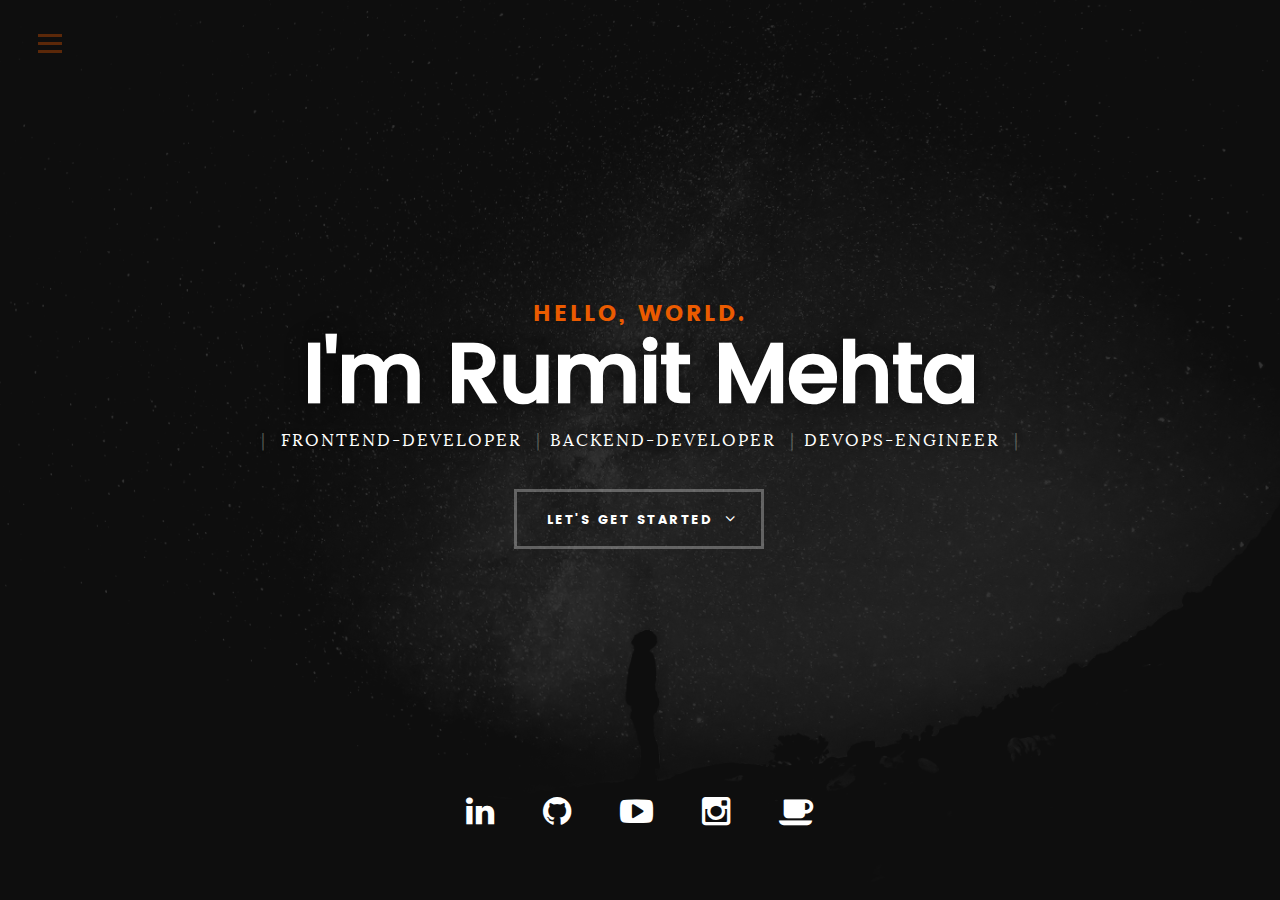
==== index.html @ 01daacdf "feat: added projects" ====
<!DOCTYPE html>
<!--[if IE 8 ]><html class="no-js oldie ie8" lang="en"> <![endif]-->
<!--[if IE 9 ]><html class="no-js oldie ie9" lang="en"> <![endif]-->
<!--[if (gte IE 9)|!(IE)]><!-->
<html class="no-js" lang="en"> <!--<![endif]-->
<head>

   <!--- basic page needs
   ================================================== -->
   <meta charset="utf-8">
	<title>Rumit Mehta</title>
	<!-- TODO: make the description better. More informative and natural language -->
	<meta name="description" content="Rumit Mehta's Portfolio | Devops | Frontend | Backend"> 
	<meta name="author" content="Rumit Mehta">

   <!-- mobile specific metas
   ================================================== -->
	<meta name="viewport" content="width=device-width, initial-scale=1, maximum-scale=1">

 	<!-- CSS
   ================================================== -->
   <link rel="stylesheet" href="css/base.css">
   <link rel="stylesheet" href="css/main.css">
   <link rel="stylesheet" href="css/vendor.css">

   <!-- script
   ================================================== -->
	<script src="js/modernizr.js"></script>
	<script src="js/pace.min.js"></script>

   <!-- favicons
	================================================== -->
	<link rel="icon" type="image/png" href="favicon.png">

</head>

<body id="top">

	<!-- header
   ================================================== -->
   <header>
   	<div class="row" id="header-row">

   		<div class="top-bar">
   			<a class="menu-toggle" href="#"><span>Menu</span></a>
			<!-- TODO: Clean up links for repos and contact -->
		   	<nav id="main-nav-wrap">
					<ul class="main-navigation">
						<li class="current"><a class="smoothscroll"  href="#intro" title="">Home</a></li>
						<li><a class="smoothscroll"  href="#about" title="">About</a></li>
						<li><a class="smoothscroll"  href="#resume" title="">Work History</a></li>
						<li><a class="smoothscroll"  href="#portfolio" title="">Projects</a></li>
						<li><a class="smoothscroll"  href="#Contact" title="">Contact Me</a></li>

					</ul>
				</nav>
   		</div> <!-- /top-bar -->

   	</div> <!-- /row -->
   </header> <!-- /header -->
	<div class = "scroll-wrapper">
		<!-- intro section
	================================================== -->
	<section id="intro">

		<div class="intro-overlay"></div>

		<div class="intro-content">
			<div class="row">

				<div class="col-twelve">

					<h5>Hello, World.</h5>
					<h1>I'm <span id="name">{name}</span></h1>

					<p class="intro-position">
						<span>Frontend-Developer</span><span>Backend-Developer</span><span>Devops-Engineer</span>
					</p>

					<a class="button stroke smoothscroll" href="#about" title="">Let's Get Started</a>

				</div>

			</div>
		</div> <!-- /intro-content -->

		<ul class="intro-social">        
			<li><a href="https://www.linkedin.com/in/mehta-rumit/"><i class="fa fa-linkedin"></i></a></li>
			<li><a href="https://github.com/Rumit-Mehta"><i class="fa fa-github"></i></a></li>
			<li><a href="https://www.youtube.com/@rumitmehta2097"><i class="fa fa-youtube-play"></i></a></li>
			<li><a href="https://www.instagram.com/rumit_mehta/"><i class="fa fa-instagram"></i></a></li>
			<li><a href="#"><i class="fa fa-coffee"></i></a></li>
		</ul> <!-- /intro-social -->    


	</section> <!-- /intro -->


	<!-- about section
	================================================== -->
	<section id="about">	
		<div id= "about-start" class="row section-intro">
			<div class="col-twelve">

				<h5>A quick introduction</h5>


				<div class="intro-info">

					<img src="config/images/profile.jpeg" alt="Profile Picture">

					<p class="lead" id="summary"></p>
				</div>

			</div>
		</div> <!-- /section-intro -->

		<div class="row about-content">

			<div class="col-six tab-full">

				<h3>Development</h3>

					<ul class="skill-bars">
					<li>
						<div class="progress percent90"><span>90%</span></div>
						<strong>Python</strong>
					</li>
					<li>
						<div class="progress percent85"><span>85%</span></div>
						<strong>Java</strong>
					</li>
					<li>
						<div class="progress percent75"><span>75%</span></div>
						<strong>JavaScript, HTML, CSS</strong>
					</li>
					<li>
						<div class="progress percent75"><span>75%</span></div>
						<strong>React</strong>
					</li>
					<li>
						<div class="progress percent85"><span>85%</span></div>
						<strong>Django</strong>
					</li>
					<li>
						<div class="progress percent70"><span>70%</span></div>
						<strong>Matlab</strong>
					</li>

					</ul> <!-- /skill-bars -->

			</div>

			<div class="col-six tab-full">

				<h3>DevOps</h3>

				<ul class="skill-bars">
					<li>
						<div class="progress percent80"><span>80%</span></div>
						<strong>Jenkins</strong>
					</li>
					<li>
						<div class="progress percent85"><span>85%</span></div>
						<strong>Docker</strong>
					</li>
					<li>
						<div class="progress percent70"><span>70%</span></div>
						<strong>Terraform</strong>
					</li>
					<li>
						<div class="progress percent75"><span>75%</span></div>
						<strong>ElasticSearch</strong>
					</li>
					<li>
						<div class="progress percent90"><span>90%</span></div>
						<strong>PostgreSQL, MySQL</strong>
					</li>
					<li>
					<div class="progress percent70"><span>70%</span></div>
						<strong>AWS</strong>
					</li>

				</ul> 

			</div>

		</div>

		<div class="row button-section">
			<div class="">
				<a href="#resume" title="continue" class="button stroke smoothscroll">Work History</a>
				<a href="https://raw.githubusercontent.com/Rumit-Mehta/Rumit-Mehta.github.io/main/config/files/rumit-cv.pdf" title="Download CV" class="button button-primary">Download CV</a>
			</div>
		</div>

	</section> <!-- /process-->


	<!-- resume Section
	================================================== -->
		<section id="resume">

		<div class="row section-intro">

			<div class="col-twelve resume-header">

				<h5>Work History</h5>

			</div> <!-- /resume-header -->

			<div class="col-twelve">

				<div class="timeline-wrap" id="resume-timline-wrap">

					<div class="timeline-centered" id ="work-dynamic">
						 
					</div>

				</div> <!-- /timeline-wrap -->

			</div> <!-- /col-twelve -->

		</div> <!-- /resume-timeline -->

		<div class="row button-section">
			<div class="">
				<a href="#resume" title="continue" class="button stroke smoothscroll">Projects</a>
			</div>
		</div>

		</section> <!-- /features -->


		<!-- Portfolio Section
	================================================== -->
		<section id="portfolio">
			<div id="portfolio-start" class="row section-intro">
				<div class="col-twelve">
					<h5>Projects</h5>
				</div>
			</div>
				<div class="row portfolio-content">
					<div class="portfolio-centered" id ="portfolio-dynamic"></div>
				</div>
		</section>


		<!-- services Section
	================================================== -->
		<section id="MORE">

			<div class="overlay"></div>

			<div class="row section-intro">
			<div class="col-twelve">

				<h5>MORE</h5>




			</div>
		</div> <!-- /section-intro -->

		<div class="row services-content">

			<div id="owl-slider" class="owl-carousel services-list">

				<div class="service">

					<span class="icon"><i class="icon-window"></i></span>

					<div class="service-content">

						<h3>SYSTEMES ET BASE DE DONNEES</h3>

						<p class="desc"># Windows # Ubuntu
	# MySQL </br># Firebase.
							</p>

					</div>

				</div> <!-- /service --><div class="service">

						<span class="icon"><i class="icon-earth"></i></span>

					<div class="service-content">

						<h3>LANGUES</h3>

						<ul class="skill-bars">
					<li>
						<div class="progress percent100"><span>100%</span></div>
						<strong>ARABE</strong>
					</li>
					<li>
						<div class="progress percent85"><span>85%</span></div>
						<strong>ANGLAIS</strong>
					</li>
					<li>
						<div class="progress percent70"><span>70%</span></div>
						<strong>FRANcAIS</strong>
					</li>
					</ul>

					</div>
					</div> <!-- /services-list -->

				<div class="service">

					<span class="icon"><i class="icon-chat"></i></span>

					<div class="service-content">

						<h3>Personnalité</h3>

						<p class="desc"> Personnalité : # sérieux # dynamique # organisé
	# travail en équipe .
						</p>

					</div>

					</div> <!-- /service -->

					<div class="service">

						<span class="icon"><i class="icon-window"></i></span>

					<div class="service-content">

						<h3>Centres d’intérêts</h3>

						<p class="desc">Centres d’intérêts : # cinéma d’action # poésie classique #
	randonnée.
						</p>

					</div>

				</div> <!-- /service -->



		</div> <!-- /services-content -->

		</section> <!-- /services -->


		<!-- stats Section
	================================================== -->


	<!-- contact
	================================================== -->
		<section id="contact">

			<div class="row section-intro">
			<div class="col-twelve">

				<h5>Contact</h5>
				<h1>N'hésitez pas à me contacter.</h1>



			</div>
		</div> <!-- /section-intro -->

		<div class="row contact-form">

			<div class="col-twelve">

				<!-- form -->
				<form id="contactform" action="//formspree.io/m.aboualnasser@gmail.com" method="POST">

		<input type="text" name="name" placeholder="Votre Nome">
		<input type="email" name="_replyto" placeholder="Votre Mail">
		<textarea name="message" placeholder="Votre Message"></textarea>
		<input type="submit" value="Envoyez">
	</form>
								<!-- Form End -->

				<!-- contact-warning -->
				<div id="message-warning">
				</div>
				<!-- contact-success -->
				<div id="message-success">
				<i class="fa fa-check"></i>Your message was sent, thank you!<br>
				</div>

			</div> <!-- /col-twelve -->

		</div> <!-- /contact-form -->

		<div class="row contact-info">

			<div class="col-four tab-full">

				<div class="icon">
					<i class="icon-pin"></i>
				</div>

				<h5>Pour me contacter</h5>

				<p>
			2 rue barbes<br>
				92120<br>
				Montrouge
				</p>

			</div>

			<div class="col-four tab-full collapse">

				<div class="icon">
					<i class="icon-mail"></i>
				</div>

				<h5>Envoyez-moi un e-mail</h5>

				<p>m.aboualnasser@gmail.com


				</p>

			</div>

			<div class="col-four tab-full">

				<div class="icon">
					<i class="icon-phone"></i>
				</div>

				<h5>Call Me At</h5>

				<p>Phone:
					+ 33 6 27 76 01 44<br>

				</p>

			</div>

		</div> <!-- /contact-info -->

		</section> <!-- /contact -->

	</div>	
   <!-- footer
   ================================================== -->

   <!-- <footer>
     	<div class="row">
        <div class="col-six tab-full pull-right social">

	      	<div id="go-top">
		        <a class="smoothscroll" title="Back to Top" href="#top"><i class="fa fa-long-arrow-up"></i></a>
		    </div>

      	</div> 
   </footer>

   <div id="preloader">
    	<div id="loader"></div>
   </div> -->

   <!-- Java Script
   ================================================== -->
	<script src="js/jquery-2.1.3.min.js"></script>
	<script src="js/plugins.js"></script>
	<script src="js/main.js"></script>
	<script src="js/viewport-fix.js"></script>
	<script type="module" src="js/load-data.js"></script>
   <!-- Get the data from the json -->
	<!-- scroll js -->
	<script>
		document.querySelectorAll('a[href^="#"]').forEach(anchor => {
		  anchor.addEventListener('click', function (e) {
			const targetId = this.getAttribute('href').substring(1);
			const scrollTarget = document.getElementById(targetId);
	  
			if (scrollTarget) {
			  e.preventDefault();
			  const wrapper = document.querySelector('.scroll-wrapper');
			  wrapper.scrollTo({
				top: scrollTarget.offsetTop,
				behavior: 'smooth'
			  });
			}
		  });
		});
	</script>
	<!-- current menu item js  -->
	<script>
		const scrollWrapper = document.querySelector('.scroll-wrapper');
		const sections = document.querySelectorAll('section');
		const navItems = document.querySelectorAll('.main-navigation li');
	  
		scrollWrapper.addEventListener('scroll', () => {
		  let current = '';
	  
		  sections.forEach(section => {
			const sectionTop = section.offsetTop;
			const sectionHeight = section.offsetHeight;
			const scrollTop = scrollWrapper.scrollTop;
	  
			if (scrollTop >= sectionTop - 150 && scrollTop < sectionTop + sectionHeight - 150) {
			  current = section.getAttribute('id');
			}
		  });
	  
		  navItems.forEach(li => {
			li.classList.remove('current');
			const link = li.querySelector('a');
			if (link && link.getAttribute('href') === `#${current}`) {
			  li.classList.add('current');
			}
		  });
		});
	  </script>
</body>

</html>
---- css/base.css ----
/**
 * ===================================================================
 *
 *  Kards v1.0 Base Stylesheet
 *  url: styleshout.com
 *  03-01-2016
 *  ------------------------------------------------------------------
 *  TOC:
 *  01. reset
 *  02. basic/base setup styles
 *  03. grid
 *  04. MISC
 *
 * ===================================================================
 */

/**
 * ===================================================================
 * 01. reset - normalize.css v3.0.2 | MIT License | git.io/normalize
 *
 * -------------------------------------------------------------------
 */
html {
	font-family: sans-serif;
	-ms-text-size-adjust: 100%;
	-webkit-text-size-adjust: 100%;
}

body {
	margin: 0;
}

article,
aside,
details,
figcaption,
figure,
footer,
header,
hgroup,
main,
menu,
nav,
section,
summary {
	display: block;
}

audio,
canvas,
progress,
video {
	display: inline-block;
	vertical-align: baseline;
}

audio:not([controls]) {
	display: none;
	height: 0;
}

[hidden],
template {
	display: none;
}

a {
	background: transparent;
}

a:active,
a:hover {
	outline: 0;
}

abbr[title] {
	border-bottom: 1px dotted;
}

b,
strong {
	font-weight: bold;
}

dfn {
	font-style: italic;
}

h1 {
	font-size: 2em;
	margin: 0.67em 0;
}

mark {
	background: #ff0;
	color: #000;
}

small {
	font-size: 80%;
}

sub,
sup {
	font-size: 75%;
	line-height: 0;
	position: relative;
	vertical-align: baseline;
}

sup {
	top: -0.5em;
}

sub {
	bottom: -0.25em;
}

img {
	border: 0;
}

svg:not(:root) {
	overflow: hidden;
}

figure {
	margin: 1em 40px;
}

hr {
	-moz-box-sizing: content-box;
	box-sizing: content-box;
	height: 0;
}

pre {
	overflow: auto;
}

code,
kbd,
pre,
samp {
	font-family: monospace, monospace;
	font-size: 1em;
}

button,
input,
optgroup,
select,
textarea {
	color: inherit;
	font: inherit;
	margin: 0;
}

button {
	overflow: visible;
}

button,
select {
	text-transform: none;
}

button,
html input[type="button"],
input[type="reset"],
input[type="submit"] {
	-webkit-appearance: button;
	cursor: pointer;
}

button[disabled],
html input[disabled] {
	cursor: default;
}

button::-moz-focus-inner,
input::-moz-focus-inner {
	border: 0;
	padding: 0;
}

input {
	line-height: normal;
}

input[type="checkbox"],
input[type="radio"] {
	box-sizing: border-box;
	padding: 0;
}

input[type="number"]::-webkit-inner-spin-button,
input[type="number"]::-webkit-outer-spin-button {
	height: auto;
}

input[type="search"] {
	-webkit-appearance: textfield;
	-moz-box-sizing: content-box;
	-webkit-box-sizing: content-box;
	box-sizing: content-box;
}

input[type="search"]::-webkit-search-cancel-button,
input[type="search"]::-webkit-search-decoration {
	-webkit-appearance: none;
}

fieldset {
	border: 1px solid #c0c0c0;
	margin: 0 2px;
	padding: 0.35em 0.625em 0.75em;
}

legend {
	border: 0;
	padding: 0;
}

textarea {
	overflow: auto;
}

optgroup {
	font-weight: bold;
}

table {
	border-collapse: collapse;
	border-spacing: 0;
}

td,
th {
	padding: 0;
}

/**
 * ===================================================================
 * 02. basic/base setup styles - (_basic.scss)
 *
 * -------------------------------------------------------------------
 */
html {
	font-size: 62.5%;
	box-sizing: border-box;
}

*,
*::before,
*::after {
	box-sizing: inherit;
}

body {
	font-weight: normal;
	line-height: 1;
	text-rendering: optimizeLegibility;
	word-wrap: break-word;
	-webkit-overflow-scrolling: touch;
	-webkit-text-size-adjust: none;
}

body,
input,
button {
	-moz-osx-font-smoothing: grayscale;
	-webkit-font-smoothing: antialiased;
}

/**
 * Media - (_basic.scss)
 * -------------------------------------------------------------------
 */
img,
video {
	max-width: 100%;
	height: auto;
}

/**
 * Typography resets - (_basic.scss)
 * -------------------------------------------------------------------
 */
div,
dl,
dt,
dd,
ul,
ol,
li,
h1,
h2,
h3,
h4,
h5,
h6,
pre,
form,
p,
blockquote,
th,
td {
	margin: 0;
	padding: 0;
}

h1,
h2,
h3,
h4,
h5,
h6 {
	-webkit-font-variant-ligatures: common-ligatures;
	-moz-font-variant-ligatures: common-ligatures;
	font-variant-ligatures: common-ligatures;
	text-rendering: optimizeLegibility;
}

em,
i {
	font-style: italic;
	line-height: inherit;
}

strong,
b {
	font-weight: bold;
	line-height: inherit;
}

small {
	font-size: 60%;
	line-height: inherit;
}

ol,
ul {
	list-style: none;
}

li {
	display: block;
}

/**
 * links - (_basic.scss)
 * -------------------------------------------------------------------
 */
a {
	text-decoration: none;
	line-height: inherit;
}

a img {
	border: none;
}

/**
 * inputs - (_basic.scss)
 * -------------------------------------------------------------------
 */
fieldset {
	margin: 0;
	padding: 0;
}

input[type="email"],
input[type="number"],
input[type="search"],
input[type="text"],
input[type="tel"],
input[type="url"],
input[type="password"],
textarea {
	-webkit-appearance: none;
	-moz-appearance: none;
	-ms-appearance: none;
	-o-appearance: none;
	appearance: none;
}

/**
 * ===================================================================
 * 03. grid - (_grid.scss)
 *
 * -------------------------------------------------------------------
 */
.row {
	width: 100%;
	max-width: 1140px;
	margin: 0 auto;
}

.row:before,
.row:after {
	content: "";
	display: table;
}

.row:after {
	clear: both;
}

.row .row {
	width: auto;
	max-width: none;
	margin-left: -20px;
	margin-right: -20px;
}

[class*="col-"],
.bgrid {
	float: left;
}

[class*="col-"] + [class*="col-"].end {
	float: right;
}

[class*="col-"] {
	padding: 0 20px;
}

.col-one {
	width: 8.33333%;
}

.col-two,
.col-1-6 {
	width: 16.66667%;
}

.col-three,
.col-1-4 {
	width: 25%;
}

.col-four,
.col-1-3 {
	width: 33.33333%;
}

.col-five {
	width: 41.66667%;
}

.col-six,
.col-1-2 {
	width: 50%;
}

.col-seven {
	width: 58.33333%;
}

.col-eight,
.col-2-3 {
	width: 66.66667%;
}

.col-nine,
.col-3-4 {
	width: 75%;
}

.col-ten,
.col-5-6 {
	width: 83.33333%;
}

.col-eleven {
	width: 91.66667%;
}

.col-twelve,
.col-full {
	width: 100%;
}


/**
 * small screens - (_grid.scss)
 * ---------------------------------------------------------------
 */
@media screen and (max-width:1024px) {
	.row .row {
		margin-left: -18px;
		margin-right: -18px;
	}

	[class*="col-"] {
		padding: 0 18px;
	}

}

/**
 * tablets - (_grid.scss)
 * ---------------------------------------------------------------
 */
@media screen and (max-width:768px) {
	.row {
		width: auto;
		padding-left: 30px;
		padding-right: 30px;
	}

	.row .row {
		padding-left: 0;
		padding-right: 0;
		margin-left: -15px;
		margin-right: -15px;
	}

	[class*="col-"] {
		padding: 0 15px;
	}

	.tab-1-4 {
		width: 25%;
	}

	.tab-1-3 {
		width: 33.33333%;
	}

	.tab-1-2 {
		width: 50%;
	}

	.tab-2-3 {
		width: 66.66667%;
	}

	.tab-3-4 {
		width: 75%;
	}

	.tab-full {
		width: 100%;
	}

}

/**
 * large mobile devices - (_grid.scss)
 * ---------------------------------------------------------------
 */
@media screen and (max-width:600px) {
	.row {
		padding-left: 25px;
		padding-right: 25px;
	}

	.row .row {
		margin-left: -10px;
		margin-right: -10px;
	}

	[class*="col-"] {
		padding: 0 10px;
	}

	.mob-1-4 {
		width: 25%;
	}

	.mob-1-2 {
		width: 50%;
	}

	.mob-3-4 {
		width: 75%;
	}

	.mob-full {
		width: 100%;
	}

}

/**
 * small mobile devices - (_grid.scss)
 * ---------------------------------------------------------------
 */
@media screen and (max-width:400px) {
	.row .row {
		padding-left: 0;
		padding-right: 0;
		margin-left: 0;
		margin-right: 0;
	}

	[class*="col-"] {
		width: 100% !important;
		float: none !important;
		clear: both !important;
		margin-left: 0;
		margin-right: 0;
		padding: 0;
	}

	[class*="col-"] + [class*="col-"].end {
		float: none;
	}

}

/**
 * ===================================================================
 * block grids - (_grid.scss)
 *
 * -------------------------------------------------------------------
 */
[class*="block-"]:before,
[class*="block-"]:after {
	content: "";
	display: table;
}

[class*="block-"]:after {
	clear: both;
}

.block-1-6 .bgrid {
	width: 16.66667%;
}

.block-1-4 .bgrid {
	width: 25%;
}

.block-1-3 .bgrid {
	width: 33.33333%;
}

.block-1-2 .bgrid {
	width: 50%;
}

/**
 * Clearing for block grid columns. Allow columns with
 * different heights to align properly.
 */
.block-1-6 .bgrid:nth-child(6n+1),
.block-1-4 .bgrid:nth-child(4n+1),
.block-1-3 .bgrid:nth-child(3n+1),
.block-1-2 .bgrid:nth-child(2n+1) {
	clear: both;
}

/**
 * small screens - (_grid.scss)
 * ---------------------------------------------------------------
 */
@media screen and (max-width:1024px) {
	.block-s-1-6 .bgrid {
		width: 16.66667%;
	}

	.block-s-1-4 .bgrid {
		width: 25%;
	}

	.block-s-1-3 .bgrid {
		width: 33.33333%;
	}

	.block-s-1-2 .bgrid {
		width: 50%;
	}

	.block-s-full .bgrid {
		width: 100%;
		clear: both;
	}

	[class*="block-s-"] .bgrid:nth-child(n) {
		clear: none;
	}

	.block-s-1-6 .bgrid:nth-child(6n+1),
	.block-s-1-4 .bgrid:nth-child(4n+1),
	.block-s-1-3 .bgrid:nth-child(3n+1),
	.block-s-1-2 .bgrid:nth-child(2n+1) {
		clear: both;
	}

}

/**
 * tablets - (_grid.scss)
 * ---------------------------------------------------------------
 */
@media screen and (max-width:768px) {
	.block-tab-1-6 .bgrid {
		width: 16.66667%;
	}

	.block-tab-1-4 .bgrid {
		width: 25%;
	}

	.block-tab-1-3 .bgrid {
		width: 33.33333%;
	}

	.block-tab-1-2 .bgrid {
		width: 50%;
	}

	.block-tab-full .bgrid {
		width: 100%;
		clear: both;
	}

	[class*="block-tab-"] .bgrid:nth-child(n) {
		clear: none;
	}

	.block-tab-1-6 .bgrid:nth-child(6n+1),
	.block-tab-1-4 .bgrid:nth-child(4n+1),
	.block-tab-1-3 .bgrid:nth-child(3n+1),
	.block-tab-1-2 .bgrid:nth-child(2n+1) {
		clear: both;
	}

}

/**
 * large mobile devices - (_grid.scss)
 * ---------------------------------------------------------------
 */
@media screen and (max-width:600px) {
	.block-mob-1-6 .bgrid {
		width: 16.66667%;
	}

	.block-mob-1-4 .bgrid {
		width: 25%;
	}

	.block-mob-1-3 .bgrid {
		width: 33.33333%;
	}

	.block-mob-1-2 .bgrid {
		width: 50%;
	}

	.block-mob-full .bgrid {
		width: 100%;
		clear: both;
	}

	[class*="block-mob-"] .bgrid:nth-child(n) {
		clear: none;
	}

	.block-mob-1-6 .bgrid:nth-child(6n+1),
	.block-mob-1-4 .bgrid:nth-child(4n+1),
	.block-mob-1-3 .bgrid:nth-child(3n+1),
	.block-mob-1-2 .bgrid:nth-child(2n+1) {
		clear: both;
	}

}

/**
 * stack on small mobile devices - (_grid.scss)
 * ---------------------------------------------------------------
 */
@media screen and (max-width:400px) {
	.stack .bgrid {
		width: 100% !important;
		float: none !important;
		clear: both !important;
		margin-left: 0;
		margin-right: 0;
	}

}

/**
 * ===================================================================
 * 04. MISC  - (_grid.scss)
 *
 * -------------------------------------------------------------------
 */

/**
 * Clearing - (http://nicolasgallagher.com/micro-clearfix-hack/
 */
.group:before,
.group:after {
	content: "";
	display: table;
}

.group:after {
	clear: both;
}

/**
 * Misc Helper Styles
 */
.hide {
	display: none;
}

.invisible {
	visibility: hidden;
}

.antialiased {
	-webkit-font-smoothing: antialiased;
	-moz-osx-font-smoothing: grayscale;
}

.remove-bottom {
	margin-bottom: 0;
}

.half-bottom {
	margin-bottom: 1.5rem !important;
}

.add-bottom {
	margin-bottom: 3rem !important;
}

.no-border {
	border: none;
}

.full-width {
	width: 100%;
}

.text-center {
	text-align: center;
}

.text-left {
	text-align: left;
}

.text-right {
	text-align: right;
}

.pull-left {
	float: left;
}

.pull-right {
	float: right;
}

.align-center {
	margin-left: auto;
	margin-right: auto;
	text-align: center;
}

/*# sourceMappingURL=base.css.map */
---- css/main.css ----
/**
 * ===================================================================
 *
 *  Kards v1.0 Main Stylesheet
 *  url: styleshout.com
 *  03-01-2016
 *  ------------------------------------------------------------------
 *  TOC:
 *  01. webfonts and iconfonts
 *  02. base style overrides
 *  03. typography & general theme styles
 *  04. preloader
 *  05. forms
 *  06. buttons
 *  07. other components
 *  08. common styles
 *  09. header styles
 *  10. intro
 *  11. about
 *  12. resume
 *  13. portfolio
 *  14. call-to-action section
 *  15. services
 *  16. stats
 *  17. contact
 *  18. footer
 *  19. Scroll Snap Container
 *  20. Timeline Styles
 *
 * ===================================================================
 */


/**
 * ===================================================================
 * 01. webfonts and iconfonts - (_document-setup.scss)
 *
 * -------------------------------------------------------------------
 */
@import url("fonts.css");
@import url("font-awesome/css/font-awesome.min.css");
@import url("micons/micons.css");


/**
 * ===================================================================
 * 02. base style overrides - (_document-setup.scss)
 *
 * -------------------------------------------------------------------
 */
html {
	font-size: 10px;
}

@media only screen and (max-width:1024px) {
	html {
		font-size: 9.411764705882353px;
	}
}
@media only screen and (max-width:768px) {
	html {
		font-size: 10px;
	}
}
@media only screen and (max-width:400px) {
	html {
		font-size: 9.411764705882353px;
	}
}

html, body {
	height: 100%;
}
body {
	background: #151515;
	font-family: -apple-system, BlinkMacSystemFont, "Segoe UI", Roboto, Oxygen-Sans, Ubuntu, Cantarell, "Helvetica Neue", sans-serif;
	font-size: 1.7rem;
	line-height: 2.5rem;
	color: #6e6e6e;
}

/**
 * links - (_document-setup.scss)
 * -------------------------------------------------------------------
 */
a, a:visited {
	color: #000000;
	-moz-transition: all 0.3s ease-in-out;
	-o-transition: all 0.3s ease-in-out;
	-webkit-transition: all 0.3s ease-in-out;
	-ms-transition: all 0.3s ease-in-out;
	transition: all 0.3s ease-in-out;
}
a:hover, a:focus, a:active {
	color: #EB5B00;
	outline: 0;
}
#email:hover {
	color: #EB5B00 !important; /* or orange if you want */
  }
/**
 * ===================================================================
 * 03. typography & general theme styles - (_document-setup.scss)
 *
 * -------------------------------------------------------------------
 */
h1, h2, h3, h4, h5, h6, .h01, .h02, .h03, .h04, .h05, .h06 {
	font-family: "poppins-semibold", sans-serif;
	color: #313131;
	font-style: normal;
	text-rendering: optimizeLegibility;
	margin-bottom: 2.1rem;
}
h3, .h03, h4, .h04 {
	margin-bottom: 1.8rem;
}
h5, .h05, h6, .h06 {
	font-family: "poppins-bold";
	margin-bottom: 1.2rem;
}
h1, .h01 {
	font-size: 3.1rem;
	line-height: 1.355;
	letter-spacing: -.1rem;
}
@media only screen and (max-width:600px) {
	h1, .h01 {
		font-size: 2.6rem;
		letter-spacing: -.07rem;
	}
}
h2, .h02 {
	font-size: 2.4rem;
	line-height: 1.25;
}
h3, .h03 {
	font-size: 2rem;
	line-height: 1.5;
}
h4, .h04 {
	font-size: 1.7rem;
	line-height: 1.765;
}
h5, .h05 {
	font-size: 1.4rem;
	line-height: 1.714;
	text-transform: uppercase;
	letter-spacing: .15rem;
}
h6, .h06 {
	font-size: 1.3rem;
	line-height: 1.846;
	text-transform: uppercase;
	letter-spacing: .15rem;
}
p img {
	margin: 0;
}
p.lead {
	line-height: 1.8;
	color: #888888;
	text-align: justify;
}
@media only screen and (max-width:768px) {
	p.lead {
		font-size: 1.7rem;
	}
}
em, i, strong, b {
	font-size: 1.7rem;
	line-height: inherit;
	font-style: normal;
	font-weight: normal;
}
em, i {
	font-family: "lora-italic", serif;
}
strong, b {
	font-family: "lora-bold", serif;
}
small {
	font-size: 1.2rem;
	line-height: inherit;
}
blockquote {
	margin: 3rem 0;
	padding-left: 4rem;
	position: relative;
}
blockquote:before {
	content: "\201C";
	font-size: 8rem;
	line-height: 0px;
	margin: 0;
	color: #313131;
	font-family: arial, sans-serif;
	position: absolute;
	top: 3rem;
	left: 0;
}
blockquote p {
	font-family: georgia, serif;
	font-style: italic;
	padding: 0;
	font-size: 1.9rem;
	line-height: 1.737;
}
blockquote cite {
	display: block;
	font-size: 1.3rem;
	font-style: normal;
	line-height: 1.616;
}
blockquote cite:before {
	content: "\2014 \0020";
}
blockquote cite a, blockquote cite a:visited {
	color: #888888;
	border: none;
}
abbr {
	font-family: "poppins-bold", serif;
	font-variant: small-caps;
	text-transform: lowercase;
	letter-spacing: .05rem;
	color: #888888;
}
var, kbd, samp, code, pre {
	font-family: Consolas, "Andale Mono", Courier, "Courier New", monospace;
}
pre {
	padding: 2.4rem 3rem 3rem;
	background: #F1F1F1;
}
code {
	font-size: 1.4rem;
	margin: 0 .2rem;
	padding: .3rem .6rem;
	white-space: nowrap;
	background: #F1F1F1;
	border: 1px solid #E1E1E1;
	border-radius: 3px;
}
pre > code {
	display: block;
	white-space: pre;
	line-height: 2;
	padding: 0;
	margin: 0;
}
pre.prettyprint > code {
	border: none;
}
del {
	text-decoration: line-through;
}
abbr[title], dfn[title] {
	border-bottom: 1px dotted;
	cursor: help;
}
mark {
	background: #FFF49B;
	color: #000;
}
hr {
	border: solid #d2d2d2;
	border-width: 1px 0 0;
	clear: both;
	margin: 2.4rem 0 1.5rem;
	height: 0;
}

/**
 * Lists - (_document-setup.scss)
 * -------------------------------------------------------------------
 */
ol {
	list-style: decimal;
}
ul {
	list-style: disc;
}
li {
	display: list-item;
}
ol, ul {
	margin-left: 1.7rem;
}
ul li {
	padding-left: .4rem;
}
ul ul, ul ol, ol ol, ol ul {
	margin: .6rem 0 .6rem 1.7rem;
}
ul.disc li {
	display: list-item;
	list-style: none;
	padding: 0 0 0 .8rem;
	position: relative;
}
ul.disc li::before {
	content: "";
	display: inline-block;
	width: 8px;
	height: 8px;
	border-radius: 50%;
	background: #EB5B00;
	position: absolute;
	left: -17px;
	top: 11px;
	vertical-align: middle;
}
dt {
	margin: 0;
	color: #EB5B00;
}
dd {
	margin: 0 0 0 2rem;
}

/**
 * tables - (_document-setup.scss)
 * -------------------------------------------------------------------
 */
table {
	border-width: 0;
	width: 100%;
	max-width: 100%;
	font-family: "lora-regular", sans-serif;
}
th, td {
	padding: 1.5rem 3rem;
	text-align: left;
	border-bottom: 1px solid #E8E8E8;
}
th {
	color: #313131;
	font-family: "poppins-bold", sans-serif;
}
td {
	line-height: 1.5;
}
th:first-child, td:first-child {
	padding-left: 0;
}
th:last-child, td:last-child {
	padding-right: 0;
}
.table-responsive {
	overflow-x: auto;
	-webkit-overflow-scrolling: touch;
}

/**
 * Spacing - (_document-setup.scss)
 * -------------------------------------------------------------------
 */
button, .button {
	margin-bottom: 1.2;
}
fieldset {
	margin-bottom: 1.5rem;
}
input,
textarea,
select,
pre,
blockquote,
figure,
table,
p,
ul,
ol,
dl,
form,
.fluid-video-wrapper,
.ss-custom-select {
	margin-bottom: 3rem;
}

/**
 * floated image - (_document-setup.scss)
 * -------------------------------------------------------------------
 */
img.pull-right {
	margin: .9rem 0 0 2.4rem;
}
img.pull-left {
	margin: .9rem 2.4rem 0 0;
}

/**
 * block grid paddings - (_document-setup.scss)
 * -------------------------------------------------------------------
 */
.bgrid {
	padding: 0 20px;
}
@media only screen and (max-width:1024px) {
	.bgrid {
		padding: 0 18px;
	}
}
@media only screen and (max-width:768px) {
	.bgrid {
		padding: 0 15px;
	}
}
@media only screen and (max-width:600px) {
	.bgrid {
		padding: 0 10px;
	}
}
@media only screen and (max-width:400px) {
	.bgrid {
		padding: 0;
	}
}

/**
 * pace.js styles - minimal  - (_document-setup.scss)
 * -------------------------------------------------------------------
 */
.pace {
	-webkit-pointer-events: none;
	pointer-events: none;
	-webkit-user-select: none;
	-moz-user-select: none;
	user-select: none;
}
.pace-inactive {
	display: none;
}
.pace .pace-progress {
	background: #EB5B00;
	position: fixed;
	z-index: 900;
	top: 0;
	right: 100%;
	width: 100%;
	height: 6px;
}

/**
 * ===================================================================
 * 04. preloader - (_preloader-1.scss)
 *
 * -------------------------------------------------------------------
 */
#preloader {
	position: fixed;
	top: 0;
	left: 0;
	right: 0;
	bottom: 0;
	background: #151515;
	z-index: 800;
	height: 100%;
	width: 100%;
}
.no-js #preloader, .oldie #preloader {
	display: none;
}
#loader {
	position: absolute;
	left: 50%;
	top: 50%;
	width: 60px;
	height: 60px;
	margin: -30px 0 0 -30px;
	padding: 0;
}
#loader:before {
	content: "";
	border-top: 11px solid rgba(255, 255, 255, 0.1);
	border-right: 11px solid rgba(255, 255, 255, 0.1);
	border-bottom: 11px solid rgba(255, 255, 255, 0.1);
	border-left: 11px solid #EB5B00;
	-webkit-animation: load 1.1s infinite linear;
	animation: load 1.1s infinite linear;
	display: block;
	border-radius: 50%;
	width: 60px;
	height: 60px;
}
@-webkit-keyframes load {
	0% {
		-webkit-transform: rotate(0deg);
		transform: rotate(0deg);
	}
	100% {
		-webkit-transform: rotate(360deg);
		transform: rotate(360deg);
	}
}
@keyframes load {
	0% {
		-webkit-transform: rotate(0deg);
		transform: rotate(0deg);
	}
	100% {
		-webkit-transform: rotate(360deg);
		transform: rotate(360deg);
	}
}

/**
 * ===================================================================
 * 05. forms - (_forms.scss)
 *
 * -------------------------------------------------------------------
 */
fieldset {
	border: none;
}
input[type="email"],
input[type="number"],
input[type="search"],
input[type="text"],
input[type="tel"],
input[type="url"],
input[type="password"],
textarea,
select {
	display: block;
	height: 6rem;
	padding: 1.5rem 0;
	border: 0;
	outline: none;
	vertical-align: middle;
	color: #313131;
	font-family: "poppins-regular", sans-serif;
	font-size: 1.5rem;
	line-height: 3rem;
	max-width: 100%;
	background: transparent;
	border-bottom: 1px solid rgba(0, 0, 0, 0.3);
	-moz-transition: all 0.3s ease-in-out;
	-o-transition: all 0.3s ease-in-out;
	-webkit-transition: all 0.3s ease-in-out;
	-ms-transition: all 0.3s ease-in-out;
	transition: all 0.3s ease-in-out;
}
.ss-custom-select {
	position: relative;
	padding: 0;
}
.ss-custom-select select {
	-webkit-appearance: none;
	-moz-appearance: none;
	-ms-appearance: none;
	-o-appearance: none;
	appearance: none;
	text-indent: 0.01px;
	text-overflow: '';
	margin: 0;
	line-height: 3rem;
	vertical-align: middle;
}
.ss-custom-select select option {
	padding-left: 2rem;
	padding-right: 2rem;
}
.ss-custom-select select::-ms-expand {
	display: none;
}
.ss-custom-select::after {
	content: '\f0d7';
	font-family: 'FontAwesome';
	position: absolute;
	top: 50%;
	right: 1.5rem;
	margin-top: -10px;
	bottom: auto;
	width: 20px;
	height: 20px;
	line-height: 20px;
	font-size: 18px;
	text-align: center;
	pointer-events: none;
	color: #252525;
}

/* IE9 and below */
.oldie .ss-custom-select::after {
	display: none;
}
textarea {
	min-height: 25rem;
}
input[type="email"]:focus,
input[type="number"]:focus,
input[type="search"]:focus,
input[type="text"]:focus,
input[type="tel"]:focus,
input[type="url"]:focus,
input[type="password"]:focus,
textarea:focus,
select:focus {
	color: #EB5B00;
	border-bottom: 1px solid #EB5B00;
}
label, legend {
	font-family: "poppins-bold", sans-serif;
	font-size: 1.4rem;
	margin-bottom: .6rem;
	color: #3b3b3b;
	display: block;
}
input[type="checkbox"], input[type="radio"] {
	display: inline;
}
label > .label-text {
	display: inline-block;
	margin-left: 1rem;
	font-family: "poppins-regular", sans-serif;
	line-height: inherit;
}
label > input[type="checkbox"], label > input[type="radio"] {
	margin: 0;
	position: relative;
	top: .15rem;
}

/**
 * Style Placeholder Text
 * -
 */
::-webkit-input-placeholder {
	color: #a1a1a1;
}
:-moz-placeholder {
	color: #a1a1a1;  /* Firefox 18- */
}
::-moz-placeholder {
	color: #a1a1a1;  /* Firefox 19+ */
}
:-ms-input-placeholder {
	color: #a1a1a1;
}
.placeholder {
	color: #a1a1a1 !important;
}

/**
 * ===================================================================
 * 06. buttons - (_button-essentials.scss)
 *
 * -------------------------------------------------------------------
 */
.button,
a.button,
button,
input[type="submit"],
input[type="reset"],
input[type="button"] {
	display: inline-block;
	font-family: "poppins-bold", sans-serif;
	font-size: 1.4rem;
	text-transform: uppercase;
	letter-spacing: .3rem;
	height: 5.4rem;
	line-height: 5.4rem;
	padding: 0 3rem;
	margin: 0 .3rem 1.2rem 0;
	background: #d8d8d8;
	color: #313131;
	text-decoration: none;
	cursor: pointer;
	text-align: center;
	white-space: nowrap;
	border: none;
	-moz-transition: all 0.3s ease-in-out;
	-o-transition: all 0.3s ease-in-out;
	-webkit-transition: all 0.3s ease-in-out;
	-ms-transition: all 0.3s ease-in-out;
	transition: all 0.3s ease-in-out;
}
.button:hover,
a.button:hover,
button:hover,
input[type="submit"]:hover,
input[type="reset"]:hover,
input[type="button"]:hover,
.button:focus,
button:focus,
input[type="submit"]:focus,
input[type="reset"]:focus,
input[type="button"]:focus {
	background: #bebebe;
	color: #000000;
	outline: 0;
}
.button.button-primary,
a.button.button-primary,
button.button-primary,
input[type="submit"].button-primary,
input[type="reset"].button-primary,
input[type="button"].button-primary {
	background: #313131;
	color: #FFFFFF;
}
.button.button-primary:hover,
a.button.button-primary:hover,
button.button-primary:hover,
input[type="submit"].button-primary:hover,
input[type="reset"].button-primary:hover,
input[type="button"].button-primary:hover,
.button.button-primary:focus,
button.button-primary:focus,
input[type="submit"].button-primary:focus,
input[type="reset"].button-primary:focus,
input[type="button"].button-primary:focus {
	background: #1f1f1f;
}
button.full-width, .button.full-width {
	width: 100%;
	margin-right: 0;
}
button.medium, .button.medium {
	height: 5.7rem !important;
	line-height: 5.7rem !important;
	padding: 0 1.8rem !important;
}
button.large, .button.large {
	height: 6rem !important;
	line-height: 6rem !important;
	padding: 0rem 3rem !important;
}
button.stroke, .button.stroke {
	background: transparent !important;
	border: 3px solid #313131;
	line-height: 4.8rem;
}
button.stroke.medium, .button.stroke.medium {
	line-height: 5.1rem !important;
}
button.stroke.large, .button.stroke.large {
	line-height: 5.4rem !important;
}
button.stroke:hover, .button.stroke:hover {
	border: 3px solid #EB5B00;
	color: #EB5B00;
}
button::-moz-focus-inner, input::-moz-focus-inner {
	border: 0;
	padding: 0;
}


/**
 * ===================================================================
 * 07. other components - (_others.scss)
 *
 * -------------------------------------------------------------------
 */

/**
 * alert box - (_alert-box.scss)
 * -------------------------------------------------------------------
 */
.alert-box {
	padding: 2.1rem 4rem 2.1rem 3rem;
	position: relative;
	margin-bottom: 3rem;
	border-radius: 3px;
	font-family: "poppins-regular", sans-serif;
	font-size: 1.5rem;
}
.alert-box .close {
	position: absolute;
	right: 1.8rem;
	top: 1.8rem;
	cursor: pointer;
}
.ss-error {
	background-color: #ffd1d2;
	color: #e65153;
}
.ss-success {
	background-color: #c8e675;
	color: #758c36;
}
.ss-info {
	background-color: #d7ecfb;
	color: #4a95cc;
}
.ss-notice {
	background-color: #fff099;
	color: #bba31b;
}

/**
 * additional typo styles - (_additional-typo.scss)
 * -------------------------------------------------------------------
 */

/**
 * drop cap
 */
.drop-cap:first-letter {
	float: left;
	margin: 0;
	padding: 1.5rem .6rem 0 0;
	font-size: 8.4rem;
	font-family: "poppins-bold", sans-serif;
	line-height: 6rem;
	text-indent: 0;
	background: transparent;
	color: #313131;
}

/**
 * line definition style
 */
.lining dt, .lining dd {
	display: inline;
	margin: 0;
}
.lining dt + dt:before, .lining dd + dt:before {
	content: "\A";
	white-space: pre;
}
.lining dd + dd:before {
	content: ", ";
}
.lining dd + dd:before {
	content: ", ";
}
.lining dd:before {
	content: ": ";
	margin-left: -0.2em;
}

/**
 * dictionary definition style
 */
.dictionary-style dt {
	display: inline;
	counter-reset: definitions;
}
.dictionary-style dt + dt:before {
	content: ", ";
	margin-left: -0.2em;
}
.dictionary-style dd {
	display: block;
	counter-increment: definitions;
}
.dictionary-style dd:before {
	content: counter(definitions, decimal) ". ";
}

/**
 * Pull Quotes
 * -----------
 * markup:
 *
 * <aside class="pull-quote">
 *		<blockquote>
 *			<p></p>
 *		</blockquote>
 *	</aside>
 *
 * ---------------------------------------------------------------------
 */
.pull-quote {
	position: relative;
	padding: 2.1rem 3rem 2.1rem 0px;
}
.pull-quote:before, .pull-quote:after {
	height: 1em;
	position: absolute;
	font-size: 8rem;
	font-family: Arial, Sans-Serif;
	color: #333;
}
.pull-quote:before {
	content: "\201C";
	top: 33px;
	left: 0;
}
.pull-quote:after {
	content: '\201D';
	bottom: -33px;
	right: 0;
}
.pull-quote blockquote {
	margin: 0;
}
.pull-quote blockquote:before {
	content: none;
}

/**
 * Stats Tab
 * ---------
 * markup:
 *
 * <ul class="stats-tabs">
 *		<li><a href="#">[value]<em>[name]</em></a></li>
 *	</ul>
 *
 * Extend this object into your markup.
 *
 * ---------------------------------------------------------------------
 */
.stats-tabs {
	padding: 0;
	margin: 3rem 0;
}
.stats-tabs li {
	display: inline-block;
	margin: 0 1.5rem 3rem 0;
	padding: 0 1.5rem 0 0;
	border-right: 1px solid #ccc;
}
.stats-tabs li:last-child {
	margin: 0;
	padding: 0;
	border: none;
}
.stats-tabs li a {
	display: inline-block;
	font-size: 2.5rem;
	font-family: "poppins-bold", sans-serif;
	border: none;
	color: #252525;
}
.stats-tabs li a:hover {
	color: #EB5B00;
}
.stats-tabs li a em {
	display: block;
	margin: .6rem 0 0 0;
	font-size: 1.4rem;
	font-family: "poppins-regular", sans-serif;
	color: #888888;
}

/**
 * skillbars - (_skillbars.scss)
 * -------------------------------------------------------------------
 */
.skill-bars {
	list-style: none;
	margin: 6rem 0 3rem;
}
.skill-bars li {
	height: .6rem;
	background: #a1a1a1;
	width: 100%;
	margin-bottom: 6rem;
	padding: 0;
	position: relative;
}
.skill-bars li strong {
	position: absolute;
	left: 0;
	top: -3rem;
	font-family: "poppins-bold", sans-serif;
	color: #313131;
	text-transform: uppercase;
	letter-spacing: .2rem;
	font-size: 1.5rem;
	line-height: 2.4rem;
}
.skill-bars li .progress {
	background: #313131;
	position: relative;
	height: 100%;
}
.skill-bars li .progress span {
	position: absolute;
	right: 0;
	top: -3.6rem;
	display: block;
	font-family: "poppins-regular", sans-serif;
	color: white;
	font-size: 1.1rem;
	line-height: 1;
	background: #313131;
	padding: .6rem .6rem;
	border-radius: 3px;
}
.skill-bars li .progress span::after {
	position: absolute;
	left: 50%;
	bottom: -5px;
	margin-left: -5px;
	border-right: 5px solid transparent;
	border-left: 5px solid transparent;
	border-top: 5px solid #313131;
	content: "";
}

.skill-bars li .percent5   { width: 5%; }
.skill-bars li .percent10  { width: 10%; }
.skill-bars li .percent15  { width: 15%; }
.skill-bars li .percent20  { width: 20%; }
.skill-bars li .percent25  { width: 25%; }
.skill-bars li .percent30  { width: 30%; }
.skill-bars li .percent35  { width: 35%; }
.skill-bars li .percent40  { width: 40%; }
.skill-bars li .percent45  { width: 45%; }
.skill-bars li .percent50  { width: 50%; }
.skill-bars li .percent55  { width: 55%; }
.skill-bars li .percent60  { width: 60%; }
.skill-bars li .percent65  { width: 65%; }
.skill-bars li .percent70  { width: 70%; }
.skill-bars li .percent75  { width: 75%; }
.skill-bars li .percent80  { width: 80%; }
.skill-bars li .percent85  { width: 85%; }
.skill-bars li .percent90  { width: 90%; }
.skill-bars li .percent95  { width: 95%; }
.skill-bars li .percent100 { width: 100%; }


/**
 * ===================================================================
 * 08. common styles (_layout.scss)
 *
 * -------------------------------------------------------------------
 */
.grey-section {
	background: #ebebeb;
}
.grey-section p.lead {
	color: #7d7d7d;
}
.section-intro {
	max-width: 1100px;
	margin-left: auto;
	margin-right: auto;
	text-align: center;
	margin-bottom: 3.6rem;
	position: relative;
	padding-top: 5rem;
}
.section-intro h1 {
	font-family: "poppins-semibold", serif;
	font-size: 3.6rem;
	color: #313131;
	line-height: 1.25;
	margin-bottom: 1.2rem;
}
.section-intro h5 {
	color: #EB5B00;
	font-size: 2.3rem;
	line-height: 1.875;
	margin-bottom: 0.3rem;
	letter-spacing: .4rem;
}

/**
 * responsive:
 * common styles
 * -------------------------------------------------------------------
 */
@media only screen and (max-width:768px) {
	.section-intro {
		max-width: 650px;
	}
	.section-intro h1 {
		font-size: 3rem;
	}
}
@media only screen and (max-width:600px) {
	.section-intro h1 {
		font-size: 2.6rem;
	}
	.section-intro h5 {
		font-size: 1.5rem;
		letter-spacing: .3rem;
	}
}
@media only screen and (max-width:400px) {
	.section-intro h1 {
		font-size: 2.4rem;
	}
}


/**
 * ===================================================================
 * 09. header styles - (_layout.scss)
 *
 * -------------------------------------------------------------------
 */
header {
	position: absolute;
	min-height: 66px;
	z-index: 600;
}
header .row {
	position: relative;
	min-height: 66px;
	width: fit-content;
}
header .top-bar {
	position: relative;
	display: block;
	background: transparent;
	min-width: 220px;
	min-height: 66px;
	left: 0px;
	top: 0;
}
header .logo {
	float: left;
	margin-left: 20px;
	margin-right: 50px;
	margin-top: 25px;
	position: relative;
}
header .logo a {
	display: block;
	margin: 0;
	padding: 0;
	border: none;
	font: 0/0 a;
	text-shadow: none;
	color: transparent;
	width: 100px;
	height: 15px;
	background-size: 100px 15px;
}
#header-row{
	margin: 1rem;
}

/**
 * menu toggle - (_layout.css)
 * -------------------------------------------------------------------
 */
.menu-toggle {
	float: left;
	width: 40px;
	height: 40px;
	margin-left: 20px;
	margin-top: 13px;
	display: block;
	position: relative;
}
.menu-toggle span {
	display: block;
	background-color: #EB5B00;
	width: 24px;
	height: 3px;
	margin-top: -1.5px;
	font: 0/0 a;
	text-shadow: none;
	color: transparent;
	opacity: 0.35;
	position: absolute;
	right: 8px;
	top: 50%;
	bottom: auto;
	left: auto;
	transition: background 0.2s ease-in-out;
}
.menu-toggle:hover span{
	opacity: 1;
}
.menu-toggle span::before, .menu-toggle span::after {
	content: '';
	width: 100%;
	height: 100%;
	background-color: inherit;
	position: absolute;
	left: 0;
	transition-duration: 0.2s, 0.2s;
	transition-delay: 0.2s, 0s;
}
.menu-toggle span::before {
	top: -8px;
	transition-property: top, transform;
}
.menu-toggle span::after {
	bottom: -8px;
	opacity: 1;
	transition-property: bottom, transform;
}

/* is clicked */
.menu-toggle.is-clicked span {
	background-color: rgba(255, 0, 119, 0);
	opacity: 1;
}
.menu-toggle.is-clicked span::before, .menu-toggle.is-clicked span::after {
	background-color: #EB5B00;
	transition-delay: 0s, 0.2s;
}
.menu-toggle.is-clicked span::before {
	top: 0;
	-webkit-transform: rotate(45deg);
	-ms-transform: rotate(45deg);
	transform: rotate(45deg);
}
.menu-toggle.is-clicked span::after {
	bottom: 0;
	-webkit-transform: rotate(-45deg);
	-ms-transform: rotate(-45deg);
	transform: rotate(-45deg);
}

/* navigation panel */
#main-nav-wrap {
	display: block;
	width: 100%;
	font-family: "poppins-medium", sans-serif;
	font-size: 1.5rem;
	position: absolute;
	top: 100%;
	left: 0;
}

/* dropdown nav */
.main-navigation {
	background: #0E0E0E;
	opacity: 0.85;
	padding: 24px 30px 42px;
	margin: 0;
	width: 100%;
	height: auto;
	clear: both;
	display: none;
}
.main-navigation > li {
	display: block;
	height: auto;
	text-align: left;
	padding: 0;
}
.main-navigation li a {
	display: block;
	color: #FFFFFF;
	width: auto;
	padding: 15px 0;
	line-height: 16px;
	border: none;
}
.main-navigation li a:hover {
	color: #EB5B00;
	padding-left: 1rem;
}
.main-navigation li.current > a {
	background: none;
	color: #EB5B00;
}

/**
 * responsive:
 * header styles
 * ---------------------------------------------------------------
 */
@media only screen and (max-width:1024px) {
	header .top-bar {
		left: 0px;
	}
}
@media only screen and (max-width:768px) {
	header .top-bar {
		left: 0px;
	}
}
@media only screen and (max-width:600px) {
	header .top-bar {
		left: 0px;
	}
}
@media only screen and (max-width:400px) {
	header .top-bar {
		left: 0px;
	}
}


/**
 * ===================================================================
 * 10. intro - (_layout.scss)
 *
 * -------------------------------------------------------------------
 */
#intro {
	background: #000000 url(../images/intro-bg.jpg) no-repeat center bottom; /* fallback color */
	-webkit-background-size: cover;
	-moz-background-size: cover;
	background-size: cover;
	background-attachment: fixed;
	width: 100%;
	height: 100%;
	min-height: 720px;
	display: table;
	position: relative;
	text-align: center;
}
.intro-overlay {
	position: absolute;
	top: 0;
	left: 0;
	width: 100%;
	height: 100%;
	background: #111111;
	opacity: .85;
}

.intro-content {
	display: table-cell;
	vertical-align: middle;
	text-align: center;
	-webkit-transform: translateY(-2.1rem);
	-ms-transform: translateY(-2.1rem);
	transform: translateY(-2.1rem);
}
.intro-content h1 {
	color: #FFFFFF;
	font-family: "poppins-medium", sans-serif;
	font-size: 8.4rem;
	line-height: 1.071;
	max-width: 900px;
	margin-top: 0;
	margin-bottom: .6rem;
	margin-left: auto;
	margin-right: auto;
	text-shadow: 0 0 20px rgba(0, 0, 0, 0.5);
}
.intro-content h5 {
	color: #EB5B00;
	font-family: "poppins-bold", sans-serif;
	font-size: 2.3rem;
	line-height: 1.565;
	margin-bottom: 0;
	text-transform: uppercase;
	letter-spacing: .3rem;
	text-shadow: 0 0 6px rgba(0, 0, 0, 0.2);
}
.intro-content .intro-position {
	font-family: "lora-regular", serif;
	font-size: 1.7rem;
	line-height: 2.4rem;
	text-transform: uppercase;
	letter-spacing: .2rem;
	color: #FFFFFF;
	text-shadow: 0 0 6px rgba(0, 0, 0, 0.2);
}
.intro-content .intro-position span {
	display: inline-block;
}
.intro-content .intro-position span::after {
	content: "|";
	text-align: center;
	display: inline-block;
	padding: 0 8px 0 14px;
	color: rgba(255, 255, 255, 0.3);
}
.intro-content .intro-position span:first-child::before {
	content: "|";
	text-align: center;
	display: inline-block;
	padding: 0 14px 0 8px;
	color: rgba(255, 255, 255, 0.3);
}
.intro-content .button {
	color: #FFFFFF !important;
	border-color: rgba(255, 255, 255, 0.3);
	height: 6rem !important;
	line-height: 5.4rem !important;
	padding: 0 3.5rem 0 3rem !important;
	margin-top: .6rem;
	font-size: 1.3rem;
	text-transform: uppercase;
	letter-spacing: .25rem;
}
.intro-content .button:hover, .intro-content .button:focus {
	border-color: #EB5B00;
}
.intro-content .button::after {
	display: inline-block;
	content: "\f107";
	font-family: fontAwesome;
	font-size: 1.6rem;
	line-height: inherit;
	text-align: center;
	position: relative;
	left: 1.2rem;
}

.intro-social {
	display: block;
	position: absolute;
	width: 100%;
	left: 0;
	bottom: 7.2rem;
	font-size: 3.3rem;
	margin: 0;
	padding: 0;
}
.intro-social li {
	display: inline-block;
	margin: 0 20px;
	padding: 0;
}
.intro-social li a, .intro-social li a:visited {
	color: #FFFFFF;
}
.intro-social li a i {
	transition: color 0.5s ease;
}
.intro-social li a:hover .fa-linkedin { color: #0a66c2; }
.intro-social li a:hover .fa-github { color:#EB5B00 }
.intro-social li a:hover .fa-instagram { color: #E1306C; }
.intro-social li a:hover .fa-coffee { color: brown; }
.intro-social li a:hover .fa-youtube-play { color: red; }

/**
 * responsive:
 * Intro
 * ---------------------------------------------------------------
 */
@media only screen and (max-width:1024px) {
	.intro-content h1 {
		font-size: 7.6rem;
	}
	.intro-social {
		font-size: 3rem;
	}
	.intro-social li {
		margin: 0 15px;
	}
}
@media only screen and (max-width:768px) {
	#intro {
		min-height: 660px;
	}
	.intro-content h1 {
		font-size: 5.2rem;
	}
	.intro-content h5 {
		font-size: 1.8rem;
	}
	.intro-content .intro-position {
		font-size: 1.3rem;
	}
	.intro-social {
		font-size: 2.5rem;
	}
	.intro-social li {
		margin: 0 10px;
	}
}
@media only screen and (max-width:600px) {
	#intro {
		min-height: 600px;
	}
	.intro-content h1 {
		font-size: 4.6rem;
		margin-bottom: .6rem;
	}
	.intro-content h5 {
		font-size: 1.5rem;
		margin-bottom: .3rem;
		letter-spacing: .2rem;
	}
	.intro-content .intro-position {
		font-size: 1.2rem;
	}
	.intro-content .intro-position span {
		padding: 0 .6rem;
	}
	.intro-content .intro-position span::before, .intro-content .intro-position span::after {
		display: none !important;
	}
	.intro-social {
		font-size: 2.4rem;
	}
}


/**
 * ===================================================================
 * 11. about - (_layout.scss)
 *
 * -------------------------------------------------------------------
 */
#about {
	background: #FFFFFF;
	min-height: 100vh; /* fallback */
	height: auto;
	scroll-snap-align: start;
	/* min-height: calc(var(--vh, 1vh) * 100); instead of height */
	width: 100%;
}
#about-start {
	padding-top: 5rem;
}

#about .section-intro {
	margin-bottom: 0rem;
}

.intro-info {
	margin-top: 4.2rem;
	margin-right: -30px;
	margin-left: -30px
}
.intro-info img {
	height: 20rem;
	width: 20rem;
	border-radius: 100%;
	margin: 0rem 5 0 50;
	float: left;
	margin-right: 30px;
	margin-bottom: 30px;
}
.intro-info .lead {
	padding-left: 15rem;
	color: black;
	font-size: 1.7rem;
}

.about-content {
	position: relative;
	text-align: left;
	max-width: 1100px;
	margin-top: 3rem;
	margin-bottom: 3rem;
}
.about-content h3 {
	font-family: "poppins-bold", sans-serif;
	font-size: 1.8rem;
	text-transform: uppercase;
	letter-spacing: .25rem;
	text-align: center;
}
.about-content .info-list {
	list-style: none;
	margin-left: 0;
}
.about-content .info-list li {
	padding: 0 0 1.5rem 0;
	margin-bottom: .6rem;
}
.about-content .info-list li strong {
	font-family: "poppins-bold", sans-serif;
	color: #313131;
	text-transform: uppercase;
	letter-spacing: .2rem;
	font-size: 1.5rem;
	line-height: 3rem;
}
.about-content .info-list li span {
	display: block;
	font-family: "poppins-regular", sans-serif;
	color: #888888;
	font-size: 1.5rem;
	line-height: 1;
}
.about-content .skill-bars {
	margin-top: 6rem;
}

.button-section {
	text-align: center;
	max-width: 1100px;
	display: flex;
    justify-content: center;
    align-items: center;
    flex-wrap: wrap;
    gap: 2rem;
	padding-bottom: 3rem;
}
.button-section .button {
	width: 250px;
}
.button-section [class*="col-"] .button:first-child {
	margin-right: 4rem;
}

/**
 * responsive:
 * about
 * -------------------------------------------------------------------
 */
@media only screen and (max-width:1024px) {
	.intro-info {
		margin-right: 0;
		margin-left: 0;
	}
}
@media only screen and (max-width:768px) {
	.intro-info img {
		height: 7.8rem;
		width: 7.8rem;
	}
	.intro-info .lead {
		padding-left: 11rem;
	}
	.about-content .info-list, .about-content .skill-bars {
		margin-bottom: 4.2rem;
	}
	.button-section .button {
		width: 100%;
		margin-bottom: 3rem;
	}
	.button-section [class*="col-"] .button:first-child {
		margin-right: 0;
	}
}
@media only screen and (max-width:600px) {
	.intro-info {
		text-align: center;
		margin-top: 3rem;
	}
	.intro-info img {
		height: 6.6rem;
		width: 6.6rem;
		float: none;
		display: inline-block;
	}
	.intro-info .lead {
		padding-left: 0;
		text-align: center;
	}
}

/**
 * ===================================================================
 * 12. resume - (_layout.scss)
 *
 * -------------------------------------------------------------------
 */
#resume {
	background-color: #FFFFFF;
	height: 100vh;
	width: 100%;
	overflow-y: auto;
}

#resume .resume-header {
	text-align: center;
}
#resume .resume-header h2 {
	color: #EB5B00;
}

#resume .resume-timeline {
	margin-left: auto;
	margin-right: auto;
	max-width: 900px;
}
#resume .timeline-wrap {
	position: relative;
	margin-top: 4.2em;
	margin-bottom: 1rem;
}
#resume .timeline-wrap::before {
	content: "";
	display: block;
	width: 1px;
	height: 100%;
	background: rgba(0, 0, 0, 0.1);
	position: absolute;
	left: 35%;
	top: 0;
}
#resume .timeline-block {
	position: relative;
	padding-top: 1.5rem;
}
#resume .timeline-ico {
	height: 4.8rem;
	width: 4.8rem;
	line-height: 4.8rem;
	background: #313131;
	border-radius: 50%;
	text-align: center;
	color: #FFFFFF;
	position: absolute;
	left: 35%;
	top: .9rem;
	margin-left: -2.4rem;
}
#resume .timeline-ico i {
	position: relative;
	left: .05rem;
	top: .2rem;
}

#resume .timeline-header {
	float: left;
	width: 35%;
	padding-right: 90px;
	text-align: right;
}
#resume .timeline-header h3 {
	margin-bottom: 0;
}
#resume .timeline-header p {
	font-family: "poppins-regular", sans-serif;
	font-size: 1.6rem;
	color: #888888;
}
#resume .timeline-content {
	margin-left: 35%;
	padding-left: 60px;
}
#resume .timeline-content h4 {
	position: relative;
	padding-bottom: 1.8rem;
}
#resume .timeline-content h4::after {
	content: "";
	display: block;
	height: 3px;
	width: 50px;
	background: rgba(0, 0, 0, 0.2);
	position: absolute;
	left: 0;
	bottom: 0;
}

/**
 * responsive:
 * resume
 * -------------------------------------------------------------------
 */
@media only screen and (max-width:1024px) {
	#resume .timeline-header {
		padding-right: 50px;
	}
	#resume .timeline-header h3 {
		font-size: 1.8rem;
	}
	#resume .timeline-header p {
		font-size: 1.4rem;
	}
	#resume .timeline-content {
		padding-left: 50px;
	}
}
@media only screen and (max-width:768px) {
	#resume .timeline-wrap::before {
		left: 2.4rem;
	}
	#resume .timeline-ico {
		left: 2.4rem;
	}
	#resume .timeline-header {
		float: none;
		width: auto;
		padding-right: 15px;
		text-align: left;
	}
	#resume .timeline-header h3 {
		font-size: 2rem;
	}
	#resume .timeline-header p {
		font-size: 1.5rem;
		margin-bottom: 1.5rem;
	}
	#resume .timeline-content {
		margin: 0;
	}
	#resume .timeline-content h4 {
		padding-bottom: 0;
		padding-top: 2.1rem;
		margin-bottom: .6rem;
		font-size: 1.7rem;
	}
	#resume .timeline-content h4::after {
		bottom: auto;
		top: 0;
	}
	#resume .timeline-header, #resume .timeline-content {
		padding-left: 7rem;
	}
}
@media only screen and (max-width:480px) {
	#resume .resume-header h2 {
		font-size: 2.2rem;
	}
	#resume .timeline-wrap::before {
		left: 1.8rem;
	}
	#resume .timeline-ico {
		height: 3.6rem;
		width: 3.6rem;
		line-height: 3.6rem;
		left: 1.8rem;
		margin-left: -1.8rem;
		font-size: 1.5rem;
	}
	#resume .timeline-header, #resume .timeline-content {
		padding-left: 5.5rem;
	}
}


/**
 * ===================================================================
 * 13. portfolio - (_layout.scss)
 *
 * -------------------------------------------------------------------
 */

/**
 * Popup Modal - (_layout.scss)
 * ------------------------------------------------------------------
 */
#portfolio {
	background-color: #FFFFFF;
	height: 100vh;
	width: 100%;
	overflow-y: auto;
}
.portfolio-content {
	align-items: center;
	position: relative;
	text-align: left;
	max-width: 1100px;
	margin-top: 3rem;
	margin-bottom: 3rem;
}
.portfolio-centered {
	position: relative;
	height: 100%;
	display: flex;
	align-items: stretch;
}
.portfolio-centered:before,
.portfolio-centered:after {
	content: " ";
	display: table;
}
.portfolio-centered:after {
	clear: both;
}
.portfolio-centered:before,
.portfolio-centered:after {
	content: " ";
	display: table;
}
.portfolio-centered:after {
	clear: both;
}
.portfolio-centered:before {
	content: "";
	position: absolute;
}
.portfolio-centered .portfolio-entry {
	position: relative;
	clear: both;
	height: 100%; /* make this the largest size possible for the row */
}
.portfolio-centered .portfolio-inner {
	height: inherit;
}

.portfolio-centered .portfolio-entry-inner {
	position: relative;
	margin-left: -20px;
}
.portfolio-centered .portfolio-label {
	display: flex;
	flex-direction: column;
	justify-content: space-between;
	position: relative;
	background: #EEEEEE;
	color: black;
	padding: 2rem;
	background-clip: padding-box;
	border-radius: 10px;	
	transition: 0.5s;
	height: inherit;
}
.portfolio-centered .portfolio-label:hover{
	box-shadow: 0 8px 8px rgba(0, 0, 0, 0.15); /* Floating effect */
}
.portfolio-centered .portfolio-label:after {
	content: "";
	display: block;
	position: absolute;
	width: 0;
	height: 0;
	border-style: solid;
	border-width: 9px 9px 9px 0;
	border-color: transparent;
	left: 0;
	top: 10px;
	margin-left: -9px;
}
.portfolio-centered .portfolio-label p + p {
	margin-top: 0px;
}
.portfolio-centered .portfolio-label h2 {
	display: flex;
	justify-content: space-between;
	text-align: left;
	margin-bottom: 0px;
	font-size: 20px;
	font-weight: 500;

}
.portfolio-centered .portfolio-sublabel {
	display: flex;
	justify-content: space-between;
	align-items: center;
	text-align: left;
	font-weight: 500;
	margin: 0 0px 10px;
	font-size: 12px;
	font-style: italic;
	vertical-align: top;
}
.portfolio-centered .portfolio-text {
	display: block;
	text-align: justify;
	margin-bottom: 1rem;
	font-size: 13px;
	color: #000;
	opacity: 0.6;
	line-height: 2rem;
}

.portfolio-centered .portfolio-text ul{
	margin-bottom: 0%;
	line-height: 1;
}

.portfolio-text b {
	font-family: inherit;
	font-weight: bold;
	font-size: inherit;
}

.portfolio-centered .portfolio-label div {
	margin-top: 5px;
}
.portfolio-centered .portfolio-label h2 span {
	font-size: 12px;
	font-style: italic;
	font-weight: 100;
}
.portfolio-tag{
	display: inline-block;
    min-width: 10px;
    padding: 3px 7px;
    font-size: 12px;
    color: #EB5B00;
    line-height: 1;
    vertical-align: middle;
    white-space: nowrap;
    text-align: center;
    border-radius: 10px;
	border: 1px solid #EB5B00 ;
}
.portfolio-tag:hover{
	background-color: #EB5B00;
	color: white;
}
.popup-modal {
	max-width: 550px;
	background: #FFFFFF;
	position: relative;
	margin: 0 auto;
}
.popup-modal .media {
	position: relative;
}
.popup-modal img {
	vertical-align: bottom;
}
.popup-modal .description-box {
	padding: 1.8rem 3.6rem 3rem;
}
.popup-modal .description-box h4 {
	font-family: "poppins-bold", sans-serif;
	font-size: 1.5rem;
	line-height: 2.4rem;
	margin-bottom: .6rem;
}
.popup-modal .description-box p {
	font-family: "poppins-regular", sans-serif;
	font-size: 1.4rem;
	line-height: 2.4rem;
	margin-bottom: 12px;
}
.popup-modal .categories {
	font-family: "poppins-bold", sans-serif;
	font-size: 1.1rem;
	line-height: 1.8rem;
	text-transform: uppercase;
	letter-spacing: .1rem;
	display: block;
	text-align: left;
	color: rgba(0, 0, 0, 0.5);
}
.popup-modal .link-box {
	width: 100%;
	overflow: hidden;
	background: #000000;
}
.popup-modal .link-box a {
	font-family: "poppins-bold", sans-serif;
	font-size: 1.2rem;
	line-height: 6rem;
	color: #FFFFFF;
	text-transform: uppercase;
	letter-spacing: 3px;
	cursor: pointer;
	display: block;
	text-align: center;
	float: left;
	width: 50%;
	transition: all 0.3s ease-in-out;
}
.popup-modal .link-box a:first-child {
	border-right: 1px solid rgba(200, 200, 200, 0.1);
}
.popup-modal .link-box a:hover {
	background: #EB5B00;
	border: none;
}
@media only screen and (max-width:600px) {
	.popup-modal {
		width: auto;
		margin: 0 20px;
	}
}

/**
 * transition effect for modal popup - (_layout.scss)
 * ------------------------------------------------------------------
 */

/* overlay at start */
.mfp-fade.mfp-bg {
	opacity: 0;
	-moz-transition: all 0.3s ease-in-out;
	-o-transition: all 0.3s ease-in-out;
	-webkit-transition: all 0.3s ease-in-out;
	-ms-transition: all 0.3s ease-in-out;
	transition: all 0.3s ease-in-out;
}

/* overlay animate in */
.mfp-fade.mfp-bg.mfp-ready {
	opacity: .9;
}

/* overlay animate out */
.mfp-fade.mfp-bg.mfp-removing {
	opacity: 0;
}

/* content at start */
.mfp-fade.mfp-wrap .mfp-content {
	opacity: 0;
	-webkit-transform: translateY(-100%);
	-ms-transform: translateY(-100%);
	transform: translateY(-100%);
	-moz-transition: all 0.3s ease-in-out;
	-o-transition: all 0.3s ease-in-out;
	-webkit-transition: all 0.3s ease-in-out;
	-ms-transition: all 0.3s ease-in-out;
	transition: all 0.3s ease-in-out;
}

/* content animate in */
.mfp-fade.mfp-wrap.mfp-ready .mfp-content {
	opacity: 1;
	-webkit-transform: translateY(0);
	-ms-transform: translateY(0);
	transform: translateY(0);
}

/* content animate out */
.mfp-fade.mfp-wrap.mfp-removing .mfp-content {
	opacity: 0;
	-webkit-transform: translateY(-100%);
	-ms-transform: translateY(-100%);
	transform: translateY(-100%);
}

/**
 * ===================================================================
 * 14. call-to-action section - (_layout.scss)
 *
 * -------------------------------------------------------------------
 */


/**
 * section ads - (_layout.scss)
 * -------------------------------------------------------------------
 */
.section-ads h2 {
	position: relative;
	padding-bottom: 2.1rem;
}
.section-ads h2::after {
	content: "";
	display: block;
	height: 3px;
	width: 80px;
	background: rgba(0, 0, 0, 0.2);
	position: absolute;
	left: 50%;
	bottom: 0;
	margin-left: -40px;
}
.section-ads h2 a, .section-ads h2 a:visited {
	color: #313131;
}
.section-ads span {
	color: #3F0D39;
}

/**
 * responsive:
 * cta
 * -------------------------------------------------------------------
 */
@media only screen and (max-width:650px) {
	.cta-content {
		max-width: 650px;
	}
	.cta-content h2 {
		font-size: 2.4rem;
	}
}


/**
 * ===================================================================
 * 15. services - (_layout.scss)
 *
 * -------------------------------------------------------------------
 */
#services {
	background: #313131 url(../images/bg.jpg) no-repeat center;
	-webkit-background-size: cover;
	-moz-background-size: cover;
	background-size: cover;
	padding-top: 12rem;
	padding-bottom: 12rem;
	color: white;
	position: relative;
}
#services .overlay {
	position: absolute;
	top: 0;
	left: 0;
	width: 100%;
	height: 100%;
	background: #151515;
	opacity: .9;
}

#services .section-intro {
	margin-bottom: 1.8rem;
}

#services .section-intro h1 {
	color: white;
}
#services .section-intro h5 {
	color: #EB5B00;
}
#services .section-intro p {
	color: rgba(255, 255, 255, 0.7);
}
.services-content {
	max-width: 1200px;
}
.services-list {
	margin-top: 1.2rem;
	text-align: center;
}
.services-list .service {
	margin-bottom: 1.2rem;
	padding: 0 30px;
}
.services-list .icon {
	display: inline-block;
	margin-bottom: 2.1rem;
}
.services-list .icon i {
	font-size: 5.4rem;
	color: #EB5B00;
}
.services-list h3 {
	color: #FFFFFF;
}
.services-list .desc {
	color: rgba(255, 255, 255, 0.6);
}

/* pagination */
.owl-pagination {
	text-align: center;
	width: 100%;
	margin: .6rem 0 0;
}
.owl-theme .owl-controls .owl-page {
	display: inline-block;
}
.owl-theme .owl-controls .owl-page span {
	display: block;
	width: 1.2rem;
	height: 1.2rem;
	margin: 1.2rem .8rem 0 .8rem;
	border-radius: 50%;
	display: inline-block;
	background: #FFFFFF;
}
.owl-theme .owl-controls .owl-page.active span {
	background: #EB5B00;
}


/**
 * ===================================================================
 * 16. stats - (_layout.scss)
 *
 * -------------------------------------------------------------------
 */
#stats {
	background: #990047;
	padding-top: 7.2rem;
	padding-bottom: 6rem;
	text-align: center;
}
#stats .row {
	max-width: 1440px;
}
#stats .stat {
	border-left: 1px solid rgba(255, 255, 255, 0.12);
	min-height: 17.4rem;
}
#stats .stat:first-child {
	border: none;
}
#stats .icon-part i {
	font-size: 4.8rem;
	color: #000000;
}
#stats .stat-count {
	color: #FFFFFF;
	font-size: 3.6rem;
	margin-top: 1.2rem;
	margin-bottom: 0;
	font-family: "poppins-medium", sans-serif;
	color: white;
}
#stats .stat-title {
	color: rgba(255, 255, 255, 0.5);
}

/**
 * responsive:
 * stats
 * -------------------------------------------------------------------
 */
@media only screen and (max-width:1024px) {
	#stats .stat:nth-child(n) {
		border-left: 1px solid rgba(255, 255, 255, 0.12);
		padding-bottom: 1.5rem;
	}
	#stats .stat:nth-child(3n+1) {
		border: none;
	}
}
@media only screen and (max-width:768px) {
	#stats .stat:nth-child(n) {
		border-left: 1px solid rgba(255, 255, 255, 0.12);
	}
	#stats .stat:nth-child(2n+1) {
		border: none;
	}
}
@media only screen and (max-width:600px) {
	#stats .stat:nth-child(n) {
		border: none;
	}
}


/**
 * ===================================================================
 * 17. contact - (_layout.scss)
 *
 * -------------------------------------------------------------------
 */
#contact {
	background: #151515;
	padding-top: 12rem;
	padding-bottom: 7.2rem;
}
#contact .section-intro h1 {
	color: white;
}
#contact .section-intro h5 {
	color: #EB5B00;
}
#contact .section-intro p {
	color: rgba(255, 255, 255, 0.7);
}

/* contact form */
.contact-form {
	max-width: 740px;
}

.contact-form ::-webkit-input-placeholder {
	color: rgba(255, 255, 255, 0.3);
}
.contact-form :-moz-placeholder {
	color: white;  /* Firefox 18- */
}
.contact-form ::-moz-placeholder {
	color:white;  /* Firefox 19+ */
}
.contact-form :-ms-input-placeholder {
	color: white;
}
.contact-form .placeholder {
	color: white !important;
}

#contact form {
	margin-top: 0;
	margin-bottom: 3rem;
}
#contact form .form-field {
	position: relative;
}
#contact form .form-field:before, #contact form .form-field:after {
	content: "";
	display: table;
}
#contact form .form-field:after {
	clear: both;
}
#contact form .form-field label {
	font-family: "poppins-bold", sans-serif;
	font-size: 1.1rem;
	line-height: 2.4rem;
	position: absolute;
	bottom: -1.2rem;
	right: .6rem;
	text-transform: uppercase;
	letter-spacing: .1rem;
	padding: 0 2rem;
	margin: 0;
	color: #FFFFFF;
	background: #EB5B00;
}
#contact form .form-field label::after {
	position: absolute;
	left: -5px;
	top: 50%;
	margin-top: -6px;
	border-top: 5px solid transparent;
	border-bottom: 5px solid transparent;
	border-right: 5px solid #EB5B00;
	content: "";
}
#contact input[type="text"],
#contact input[type="password"],
#contact input[type="email"],
#contact textarea {
	width: 100%;
	color: rgba(255, 255, 255, 0.7);
	margin-bottom: 0;
	border: none;
	border-bottom: 1px solid rgba(255, 255, 255, 0.1);
}
#contact input[type="text"],
#contact input[type="password"],
#contact input[type="email"] {
	height: 6.6rem;
	padding: 1.8rem 2rem;
}
#contact input[type="text"]:focus,
#contact input[type="password"]:focus,
#contact input[type="email"]:focus {
	border-color: #EB5B00;
	color: #FFFFFF;
}
#contact textarea {
	min-height: 20rem;
	padding: 1.8rem 2rem;
}
#contact textarea:focus {
	border-color: #EB5B00;
	color: #FFFFFF;
}
#contact button.submitform {
	font-size: 1.5rem;
	display: block;
	letter-spacing: .2rem;
	height: 6.6rem;
	line-height: 6.6rem;
	padding: 0 3rem;
	margin-top: 4.8rem;
	width: 100%;
	background: #EB5B00;
	color: #FFFFFF;
}
#contact button.submitform:hover, #contact button.submitform:focus {
	background: #EB5B00;
}
#message-warning, #message-success {
	display: none;
	background: #0d0d0d;
	border-radius: 3px;
	padding: 3rem;
	margin-bottom: 3.6rem;
	width: 100%;
}
#message-warning {
	color: #fa0003;
}
#message-success {
	color: #EB5B00;
}
#message-warning i, #message-success i {
	margin-right: 10px;
}

/* form loader */
#submit-loader {
	display: none;
	position: relative;
	left: 0;
	top: 1.8rem;
	width: 100%;
	text-align: center;
}
#submit-loader .text-loader {
	display: none;
	font-family: "poppins-bold", sans-serif;
	color: #FFFFFF;
	letter-spacing: .3rem;
	text-transform: uppercase;
}
.oldie #submit-loader .s-loader {
	display: none;
}
.oldie #submit-loader .text-loader {
	display: block;
}
.contact-info {
	margin: 4.8rem auto 0;
	font-family: "poppins-regular", sans-serif;
	font-size: 1.5rem;
	text-align: center;
}
.contact-info .collapse {
	padding: 0;
}
.contact-info .icon {
	margin-bottom: 2.1rem;
}
.contact-info .icon i {
	font-size: 4.2rem;
	color: #FFFFFF;
}
.contact-info h5 {
	color: #EB5B00;
}


/**
 * loader animation - (_layout.scss)
 * ---------------------------------------------------------------
 */
.s-loader {
	margin: 1.2rem auto 3rem;
	width: 70px;
	text-align: center;
	-webkit-transform: translateX(0.45rem);
	-ms-transform: translateX(0.45rem);
	transform: translateX(0.45rem);
}
.s-loader > div {
	width: 1rem;
	height: 1rem;
	background-color: #FFFFFF;
	border-radius: 100%;
	display: inline-block;
	margin-right: .9rem;
	-webkit-animation: sk-bouncedelay 1.4s infinite ease-in-out both;
	animation: sk-bouncedelay 1.4s infinite ease-in-out both;
}
.s-loader .bounce1 {
	-webkit-animation-delay: -0.32s;
	animation-delay: -0.32s;
}
.s-loader .bounce2 {
	-webkit-animation-delay: -0.16s;
	animation-delay: -0.16s;
}
@-webkit-keyframes sk-bouncedelay {
	0%, 80%, 100% {
		-webkit-transform: scale(0);
		-ms-transform: scale(0);
		transform: scale(0);
	}
	40% {
		-webkit-transform: scale(1);
		-ms-transform: scale(1);
		transform: scale(1);
	}
}
@keyframes sk-bouncedelay {
	0%, 80%, 100% {
		-webkit-transform: scale(0);
		-ms-transform: scale(0);
		transform: scale(0);
	}
	40% {
		-webkit-transform: scale(1);
		-ms-transform: scale(1);
		transform: scale(1);
	}
}


/**
 * ===================================================================
 * 18. footer - (_layout.scss)
 *
 * -------------------------------------------------------------------
 */
footer {
	padding-bottom: 3rem;
	font-size: 1.4rem;
	font-family: "poppins-regular", sans-serif;
}
footer a, footer a:visited {
	color: #FFFFFF;
}
footer a:hover, footer a:focus {
	color: #EB5B00;
}
footer .row {
	max-width: 900px;
}
footer .social {
	text-align: right;
}
footer .footer-social {
	display: inline-block;
	font-size: 2.1rem;
	margin: 0;
	padding: 0;
	position: relative;
	top: -.3rem;
}
footer .footer-social li {
	display: inline-block;
	margin: 0 12px;
	padding: 0;
}
footer .footer-social li a {
	color: #FFFFFF;
}
footer .copyright span {
	display: inline-block;
}
footer .copyright span::after {
	content: "|";
	display: inline-block;
	padding: 0 1rem 0 1.2rem;
	color: rgba(255, 255, 255, 0.1);
}
footer .copyright span:last-child::after {
	display: none;
}

/**
 * responsive:
 * footer
 * -------------------------------------------------------------------
 */
@media only screen and (max-width:768px) {
	footer {
		text-align: center;
	}
	footer .social {
		display: block;
		width: 100%;
		text-align: center;
		margin-bottom: 1.5rem;
	}
	footer .copyright span {
		display: block;
	}
	footer .copyright span::after {
		display: none;
	}
}

/**
 * go to top - (_layout.scss)
 * -------------------------------------------------------------------
 */
#go-top {
	position: fixed;
	bottom: 0;
	right: 0;
	z-index: 600;
	display: none;
}
#go-top a {
	text-decoration: none;
	border: 0 none;
	display: block;
	height: 6.6rem;
	width: 6rem;
	line-height: 6.6rem;
	text-align: center;
	background: #EB5B00;
	color: #FFFFFF;
	text-align: center;
	text-transform: uppercase;
	-moz-transition: all 0.3s ease-in-out;
	-o-transition: all 0.3s ease-in-out;
	-webkit-transition: all 0.3s ease-in-out;
	-ms-transition: all 0.3s ease-in-out;
	transition: all 0.3s ease-in-out;
}
#go-top a i {
	font-size: 1.6rem;
	line-height: inherit;
}
#go-top a:hover {
	background: #000000;
}

/*# sourceMappingURL=main.css.map */

/**
 * ===================================================================
 * 19. Scroll Snap Container
 * -------------------------------------------------------------------
 */
 .scroll-wrapper {
	scroll-snap-type: y mandatory;
	overflow-y: scroll;
	height: 100vh;
	scroll-behavior: smooth;
  }
  
  .scroll-wrapper section {
	scroll-snap-align: start;
  }

/* =======================================================
   20. Timeline Styles
   ======================================================= */

.timeline-centered {
	position: relative;
	margin-bottom: 30px;
}
.timeline-centered:before,
.timeline-centered:after {
	content: " ";
	display: table;
}
.timeline-centered:after {
	clear: both;
}
.timeline-centered:before,
.timeline-centered:after {
	content: " ";
	display: table;
}
.timeline-centered:after {
	clear: both;
}
.timeline-centered:before {
	content: "";
	position: absolute;
	display: block;
	width: 4px;
	background: #EB5B00;
	top: 20px;
	bottom: 20px;
	margin-left: 29px;
}
.timeline-centered .timeline-entry {
	position: relative;
	margin-top: 5px;
	margin-left: 30px;
	margin-bottom: 10px;
	clear: both;
}
.timeline-centered .timeline-entry .timeline-entry-inner {
	position: relative;
	margin-left: -20px;
}
.timeline-centered .timeline-entry .timeline-entry-inner .timeline-icon {
	display: block;
	width: 40px;
	height: 40px;
	background: black;
	color: white;
	border-radius: 50%;
	text-align: center;
	box-shadow: 0 0 0 5px #f2f3f7;
	line-height: 40px;
	float: left;
}

.timeline-centered .timeline-entry .timeline-entry-inner .timeline-icon.color-none {
	background: #fff;
	width: 20px;
	height: 20px;
	margin-left: 10px;
}
.timeline-centered .timeline-entry .timeline-entry-inner .timeline-label {
	position: relative;
	background: #EEEEEE;
	color: black;
	padding: 1.5em;
	padding-bottom: 0.5em;
	margin-left: 60px;
	background-clip: padding-box;
	border-radius: 10px;
}
.timeline-centered .timeline-entry .timeline-entry-inner .timeline-label:after {
	content: "";
	display: block;
	position: absolute;
	width: 0;
	height: 0;
	border-style: solid;
	border-width: 9px 9px 9px 0;
	border-color: transparent;
	left: 0;
	top: 10px;
	margin-left: -9px;
}
.timeline-centered .timeline-entry .timeline-entry-inner .timeline-label p + p {
	margin-top: 0px;
}
.timeline-centered .timeline-entry .timeline-entry-inner .timeline-label h2 {
	display: flex;
	justify-content: space-between;
	text-align: left;
	margin-bottom: 0px;
	font-size: 20px;
	font-weight: 500;

}
.timeline-centered .timeline-entry .timeline-entry-inner .timeline-label .timeline-sublabel {
	display: flex;
	justify-content: space-between;
	align-items: center;
	text-align: left;
	font-weight: 500;
	margin: 0 0px 10px;
	font-size: 12px;
	font-style: italic;
	vertical-align: top;
}
.timeline-centered .timeline-entry .timeline-entry-inner .timeline-label .timeline-text {
	display: block;
	text-align: justify;
	margin-bottom: 0px;
	font-size: 13px;
	color: #000;
	opacity: 0.6;
}

.timeline-centered .timeline-entry .timeline-entry-inner .timeline-label .timeline-text ul{
	margin-bottom: 1rem;
}

.timeline-text b {
	font-family: inherit;
	font-weight: bold;
	font-size: inherit;
}

.timeline-centered .timeline-entry .timeline-entry-inner .timeline-label div {
	margin-top: 5px;
}
.timeline-centered .timeline-entry .timeline-entry-inner .timeline-label h2 span {
	font-size: 12px;
	font-style: italic;
	font-weight: 100;
}
.timeline-tag{
	display: inline-block;
    min-width: 10px;
    padding: 3px 7px;
    font-size: 12px;
    color: #EB5B00;
    line-height: 1;
    vertical-align: middle;
    white-space: nowrap;
    text-align: center;
    border-radius: 10px;
	border: 1px solid #EB5B00 ;
}
.timeline-tag:hover{
	background-color: #EB5B00;
	color: white;
}
.tag-row{
	display: flex;
	justify-content: center;
	margin-top: auto;
	gap: 0.5rem;
	flex-wrap: wrap;
}
---- css/vendor.css ----
/**
 * =================================================================== 
 *
 *  Kards v1.0 Vendor/Third Party CSS 
 *  url: styleshout.com
 *  03-01-2016
 *  ------------------------------------------------------------------
 *  TOC:
 *  01. Core Owl Carousel CSS File
 *  02. Magnific Popup CSS
 *
 * =================================================================== 
 */

/* 
 *  01. Core Owl Carousel CSS File
 *	 v1.3.3
 */

/* clearfix */
.owl-carousel .owl-wrapper:after {
	content: ".";
	display: block;
	clear: both;
	visibility: hidden;
	line-height: 0;
	height: 0;
}

/* display none until init */
.owl-carousel {
	display: none;
	position: relative;
	width: 100%;
	-ms-touch-action: pan-y;
}
.owl-carousel .owl-wrapper {
	display: none;
	position: relative;
	-webkit-transform: translate3d(0px, 0px, 0px);
}
.owl-carousel .owl-wrapper-outer {
	overflow: hidden;
	position: relative;
	width: 100%;
}
.owl-carousel .owl-wrapper-outer.autoHeight {
	-webkit-transition: height 500ms ease-in-out;
	-moz-transition: height 500ms ease-in-out;
	-ms-transition: height 500ms ease-in-out;
	-o-transition: height 500ms ease-in-out;
	transition: height 500ms ease-in-out;
}
.owl-carousel .owl-item {
	float: left;
}
.owl-controls .owl-page, .owl-controls .owl-buttons div {
	cursor: pointer;
}
.owl-controls {
	-webkit-user-select: none;
	-khtml-user-select: none;
	-moz-user-select: none;
	-ms-user-select: none;
	user-select: none;
	-webkit-tap-highlight-color: transparent;
}

/* mouse grab icon */
.grabbing {
	cursor: url(grabbing.png) 8 8, move;
}

/* fix */
.owl-carousel .owl-wrapper, .owl-carousel .owl-item {
	-webkit-backface-visibility: hidden;
	-moz-backface-visibility: hidden;
	-ms-backface-visibility: hidden;
	-webkit-transform: translate3d(0, 0, 0);
	-moz-transform: translate3d(0, 0, 0);
	-ms-transform: translate3d(0, 0, 0);
}

/* 
 *  Owl Carousel CSS3 Transitions 
 *  v1.3.2
 */
.owl-origin {
	-webkit-perspective: 1200px;
	-webkit-perspective-origin-x: 50%;
	-webkit-perspective-origin-y: 50%;
	-moz-perspective: 1200px;
	-moz-perspective-origin-x: 50%;
	-moz-perspective-origin-y: 50%;
	perspective: 1200px;
}

/* fade */
.owl-fade-out {
	z-index: 10;
	-webkit-animation: fadeOut .7s both ease;
	-moz-animation: fadeOut .7s both ease;
	animation: fadeOut .7s both ease;
}
.owl-fade-in {
	-webkit-animation: fadeIn .7s both ease;
	-moz-animation: fadeIn .7s both ease;
	animation: fadeIn .7s both ease;
}

/* backSlide */
.owl-backSlide-out {
	-webkit-animation: backSlideOut 1s both ease;
	-moz-animation: backSlideOut 1s both ease;
	animation: backSlideOut 1s both ease;
}
.owl-backSlide-in {
	-webkit-animation: backSlideIn 1s both ease;
	-moz-animation: backSlideIn 1s both ease;
	animation: backSlideIn 1s both ease;
}

/* goDown */
.owl-goDown-out {
	-webkit-animation: scaleToFade .7s ease both;
	-moz-animation: scaleToFade .7s ease both;
	animation: scaleToFade .7s ease both;
}
.owl-goDown-in {
	-webkit-animation: goDown .6s ease both;
	-moz-animation: goDown .6s ease both;
	animation: goDown .6s ease both;
}

/* scaleUp */
.owl-fadeUp-in {
	-webkit-animation: scaleUpFrom .5s ease both;
	-moz-animation: scaleUpFrom .5s ease both;
	animation: scaleUpFrom .5s ease both;
}
.owl-fadeUp-out {
	-webkit-animation: scaleUpTo .5s ease both;
	-moz-animation: scaleUpTo .5s ease both;
	animation: scaleUpTo .5s ease both;
}

/* Keyframes */

/*empty*/
@-webkit-keyframes empty {
	0% {
		opacity: 1;
	}
}
@-moz-keyframes empty {
	0% {
		opacity: 1;
	}
}
@keyframes empty {
	0% {
		opacity: 1;
	}
}
@-webkit-keyframes fadeIn {
	0% {
		opacity: 0;
	}
	100% {
		opacity: 1;
	}
}
@-moz-keyframes fadeIn {
	0% {
		opacity: 0;
	}
	100% {
		opacity: 1;
	}
}
@keyframes fadeIn {
	0% {
		opacity: 0;
	}
	100% {
		opacity: 1;
	}
}
@-webkit-keyframes fadeOut {
	0% {
		opacity: 1;
	}
	100% {
		opacity: 0;
	}
}
@-moz-keyframes fadeOut {
	0% {
		opacity: 1;
	}
	100% {
		opacity: 0;
	}
}
@keyframes fadeOut {
	0% {
		opacity: 1;
	}
	100% {
		opacity: 0;
	}
}
@-webkit-keyframes backSlideOut {
	25% {
		opacity: .5;
		-webkit-transform: translateZ(-500px);
	}
	75% {
		opacity: .5;
		-webkit-transform: translateZ(-500px) translateX(-200%);
	}
	100% {
		opacity: .5;
		-webkit-transform: translateZ(-500px) translateX(-200%);
	}
}
@-moz-keyframes backSlideOut {
	25% {
		opacity: .5;
		-moz-transform: translateZ(-500px);
	}
	75% {
		opacity: .5;
		-moz-transform: translateZ(-500px) translateX(-200%);
	}
	100% {
		opacity: .5;
		-moz-transform: translateZ(-500px) translateX(-200%);
	}
}
@keyframes backSlideOut {
	25% {
		opacity: .5;
		transform: translateZ(-500px);
	}
	75% {
		opacity: .5;
		transform: translateZ(-500px) translateX(-200%);
	}
	100% {
		opacity: .5;
		transform: translateZ(-500px) translateX(-200%);
	}
}
@-webkit-keyframes backSlideIn {
	0%, 25% {
		opacity: .5;
		-webkit-transform: translateZ(-500px) translateX(200%);
	}
	75% {
		opacity: .5;
		-webkit-transform: translateZ(-500px);
	}
	100% {
		opacity: 1;
		-webkit-transform: translateZ(0) translateX(0);
	}
}
@-moz-keyframes backSlideIn {
	0%, 25% {
		opacity: .5;
		-moz-transform: translateZ(-500px) translateX(200%);
	}
	75% {
		opacity: .5;
		-moz-transform: translateZ(-500px);
	}
	100% {
		opacity: 1;
		-moz-transform: translateZ(0) translateX(0);
	}
}
@keyframes backSlideIn {
	0%, 25% {
		opacity: .5;
		transform: translateZ(-500px) translateX(200%);
	}
	75% {
		opacity: .5;
		transform: translateZ(-500px);
	}
	100% {
		opacity: 1;
		transform: translateZ(0) translateX(0);
	}
}
@-webkit-keyframes scaleToFade {
	to {
		opacity: 0;
		-webkit-transform: scale(0.8);
	}
}
@-moz-keyframes scaleToFade {
	to {
		opacity: 0;
		-moz-transform: scale(0.8);
	}
}
@keyframes scaleToFade {
	to {
		opacity: 0;
		transform: scale(0.8);
	}
}
@-webkit-keyframes goDown {
	from {
		-webkit-transform: translateY(-100%);
	}
}
@-moz-keyframes goDown {
	from {
		-moz-transform: translateY(-100%);
	}
}
@keyframes goDown {
	from {
		transform: translateY(-100%);
	}
}
@-webkit-keyframes scaleUpFrom {
	from {
		opacity: 0;
		-webkit-transform: scale(1.5);
	}
}
@-moz-keyframes scaleUpFrom {
	from {
		opacity: 0;
		-moz-transform: scale(1.5);
	}
}
@keyframes scaleUpFrom {
	from {
		opacity: 0;
		transform: scale(1.5);
	}
}
@-webkit-keyframes scaleUpTo {
	to {
		opacity: 0;
		-webkit-transform: scale(1.5);
	}
}
@-moz-keyframes scaleUpTo {
	to {
		opacity: 0;
		-moz-transform: scale(1.5);
	}
}
@keyframes scaleUpTo {
	to {
		opacity: 0;
		transform: scale(1.5);
	}
}


/* 
 *  02. Magnific Popup CSS
 */
.mfp-bg {
	top: 0;
	left: 0;
	width: 100%;
	height: 100%;
	z-index: 1042;
	overflow: hidden;
	position: fixed;
	background: #0b0b0b;
	opacity: 0.8;
	filter: alpha(opacity=80);
}
.mfp-wrap {
	top: 0;
	left: 0;
	width: 100%;
	height: 100%;
	z-index: 1043;
	position: fixed;
	outline: none !important;
	-webkit-backface-visibility: hidden;
}
.mfp-container {
	text-align: center;
	position: absolute;
	width: 100%;
	height: 100%;
	left: 0;
	top: 0;
	padding: 0 8px;
	-webkit-box-sizing: border-box;
	-moz-box-sizing: border-box;
	box-sizing: border-box;
}
.mfp-container:before {
	content: '';
	display: inline-block;
	height: 100%;
	vertical-align: middle;
}
.mfp-align-top .mfp-container:before {
	display: none;
}
.mfp-content {
	position: relative;
	display: inline-block;
	vertical-align: middle;
	margin: 0 auto;
	text-align: left;
	z-index: 1045;
}
.mfp-inline-holder .mfp-content, .mfp-ajax-holder .mfp-content {
	width: 100%;
	cursor: auto;
}
.mfp-ajax-cur {
	cursor: progress;
}
.mfp-zoom-out-cur, .mfp-zoom-out-cur .mfp-image-holder .mfp-close {
	cursor: -moz-zoom-out;
	cursor: -webkit-zoom-out;
	cursor: zoom-out;
}
.mfp-zoom {
	cursor: pointer;
	cursor: -webkit-zoom-in;
	cursor: -moz-zoom-in;
	cursor: zoom-in;
}
.mfp-auto-cursor .mfp-content {
	cursor: auto;
}
.mfp-close, .mfp-arrow, .mfp-preloader, .mfp-counter {
	-webkit-user-select: none;
	-moz-user-select: none;
	user-select: none;
}
.mfp-loading.mfp-figure {
	display: none;
}
.mfp-hide {
	display: none !important;
}
.mfp-preloader {
	color: #CCC;
	position: absolute;
	top: 50%;
	width: auto;
	text-align: center;
	margin-top: -0.8em;
	left: 8px;
	right: 8px;
	z-index: 1044;
}
.mfp-preloader a {
	color: #CCC;
}
.mfp-preloader a:hover {
	color: #FFF;
}
.mfp-s-ready .mfp-preloader {
	display: none;
}
.mfp-s-error .mfp-content {
	display: none;
}
button.mfp-close, button.mfp-arrow {
	overflow: visible;
	cursor: pointer;
	background: transparent;
	border: 0;
	-webkit-appearance: none;
	display: block;
	outline: none;
	padding: 0;
	z-index: 1046;
	-webkit-box-shadow: none;
	box-shadow: none;
}
button::-moz-focus-inner {
	padding: 0;
	border: 0;
}
.mfp-close {
	width: 44px;
	height: 44px;
	line-height: 44px;
	position: absolute;
	right: 0;
	top: 0;
	text-decoration: none;
	text-align: center;
	opacity: 0.65;
	filter: alpha(opacity=65);
	padding: 0 0 18px 10px;
	color: #FFF;
	font-style: normal;
	font-size: 28px;
	font-family: Arial, Baskerville, monospace;
}
.mfp-close:hover, .mfp-close:focus {
	opacity: 1;
	filter: alpha(opacity=100);
}
.mfp-close:active {
	top: 1px;
}
.mfp-close-btn-in .mfp-close {
	color: #333;
}
.mfp-image-holder .mfp-close, .mfp-iframe-holder .mfp-close {
	color: #FFF;
	right: -6px;
	text-align: right;
	padding-right: 6px;
	width: 100%;
}
.mfp-counter {
	position: absolute;
	top: 0;
	right: 0;
	color: #CCC;
	font-size: 12px;
	line-height: 18px;
	white-space: nowrap;
}
.mfp-arrow {
	position: absolute;
	opacity: 0.65;
	filter: alpha(opacity=65);
	margin: 0;
	top: 50%;
	margin-top: -55px;
	padding: 0;
	width: 90px;
	height: 110px;
	-webkit-tap-highlight-color: transparent;
}
.mfp-arrow:active {
	margin-top: -54px;
}
.mfp-arrow:hover, .mfp-arrow:focus {
	opacity: 1;
	filter: alpha(opacity=100);
}
.mfp-arrow:before, .mfp-arrow:after, .mfp-arrow .mfp-b, .mfp-arrow .mfp-a {
	content: '';
	display: block;
	width: 0;
	height: 0;
	position: absolute;
	left: 0;
	top: 0;
	margin-top: 35px;
	margin-left: 35px;
	border: medium inset transparent;
}
.mfp-arrow:after, .mfp-arrow .mfp-a {
	border-top-width: 13px;
	border-bottom-width: 13px;
	top: 8px;
}
.mfp-arrow:before, .mfp-arrow .mfp-b {
	border-top-width: 21px;
	border-bottom-width: 21px;
	opacity: 0.7;
}
.mfp-arrow-left {
	left: 0;
}
.mfp-arrow-left:after, .mfp-arrow-left .mfp-a {
	border-right: 17px solid #FFF;
	margin-left: 31px;
}
.mfp-arrow-left:before, .mfp-arrow-left .mfp-b {
	margin-left: 25px;
	border-right: 27px solid #3F3F3F;
}
.mfp-arrow-right {
	right: 0;
}
.mfp-arrow-right:after, .mfp-arrow-right .mfp-a {
	border-left: 17px solid #FFF;
	margin-left: 39px;
}
.mfp-arrow-right:before, .mfp-arrow-right .mfp-b {
	border-left: 27px solid #3F3F3F;
}
.mfp-iframe-holder {
	padding-top: 40px;
	padding-bottom: 40px;
}
.mfp-iframe-holder .mfp-content {
	line-height: 0;
	width: 100%;
	max-width: 900px;
}
.mfp-iframe-holder .mfp-close {
	top: -40px;
}
.mfp-iframe-scaler {
	width: 100%;
	height: 0;
	overflow: hidden;
	padding-top: 56.25%;
}
.mfp-iframe-scaler iframe {
	position: absolute;
	display: block;
	top: 0;
	left: 0;
	width: 100%;
	height: 100%;
	box-shadow: 0 0 8px rgba(0, 0, 0, 0.6);
	background: #000;
}

/* Main image in popup */
img.mfp-img {
	width: auto;
	max-width: 100%;
	height: auto;
	display: block;
	line-height: 0;
	-webkit-box-sizing: border-box;
	-moz-box-sizing: border-box;
	box-sizing: border-box;
	padding: 40px 0 40px;
	margin: 0 auto;
}

/* The shadow behind the image */
.mfp-figure {
	line-height: 0;
}
.mfp-figure:after {
	content: '';
	position: absolute;
	left: 0;
	top: 40px;
	bottom: 40px;
	display: block;
	right: 0;
	width: auto;
	height: auto;
	z-index: -1;
	box-shadow: 0 0 8px rgba(0, 0, 0, 0.6);
	background: #444;
}
.mfp-figure small {
	color: #BDBDBD;
	display: block;
	font-size: 12px;
	line-height: 14px;
}
.mfp-figure figure {
	margin: 0;
}
.mfp-bottom-bar {
	margin-top: -36px;
	position: absolute;
	top: 100%;
	left: 0;
	width: 100%;
	cursor: auto;
}
.mfp-title {
	text-align: left;
	line-height: 18px;
	color: #F3F3F3;
	word-wrap: break-word;
	padding-right: 36px;
}
.mfp-image-holder .mfp-content {
	max-width: 100%;
}
.mfp-gallery .mfp-image-holder .mfp-figure {
	cursor: pointer;
}
@media screen and (max-width:800px) and (orientation:landscape), screen and (max-height:300px) {

	/**
	     * Remove all paddings around the image on small screen
	     */
	.mfp-img-mobile .mfp-image-holder {
		padding-left: 0;
		padding-right: 0;
	}
	.mfp-img-mobile img.mfp-img {
		padding: 0;
	}
	.mfp-img-mobile .mfp-figure:after {
		top: 0;
		bottom: 0;
	}
	.mfp-img-mobile .mfp-figure small {
		display: inline;
		margin-left: 5px;
	}
	.mfp-img-mobile .mfp-bottom-bar {
		background: rgba(0, 0, 0, 0.6);
		bottom: 0;
		margin: 0;
		top: auto;
		padding: 3px 5px;
		position: fixed;
		-webkit-box-sizing: border-box;
		-moz-box-sizing: border-box;
		box-sizing: border-box;
	}
	.mfp-img-mobile .mfp-bottom-bar:empty {
		padding: 0;
	}
	.mfp-img-mobile .mfp-counter {
		right: 5px;
		top: 3px;
	}
	.mfp-img-mobile .mfp-close {
		top: 0;
		right: 0;
		width: 35px;
		height: 35px;
		line-height: 35px;
		background: rgba(0, 0, 0, 0.6);
		position: fixed;
		text-align: center;
		padding: 0;
	}
}
@media all and (max-width:900px) {
	.mfp-arrow {
		-webkit-transform: scale(0.75);
		transform: scale(0.75);
	}
	.mfp-arrow-left {
		-webkit-transform-origin: 0;
		transform-origin: 0;
	}
	.mfp-arrow-right {
		-webkit-transform-origin: 100%;
		transform-origin: 100%;
	}
	.mfp-container {
		padding-left: 6px;
		padding-right: 6px;
	}
}
.mfp-ie7 .mfp-img {
	padding: 0;
}
.mfp-ie7 .mfp-bottom-bar {
	width: 600px;
	left: 50%;
	margin-left: -300px;
	margin-top: 5px;
	padding-bottom: 5px;
}
.mfp-ie7 .mfp-container {
	padding: 0;
}
.mfp-ie7 .mfp-content {
	padding-top: 44px;
}
.mfp-ie7 .mfp-close {
	top: 0;
	right: 0;
	padding-top: 0;
}

/*# sourceMappingURL=vendor.css.map */
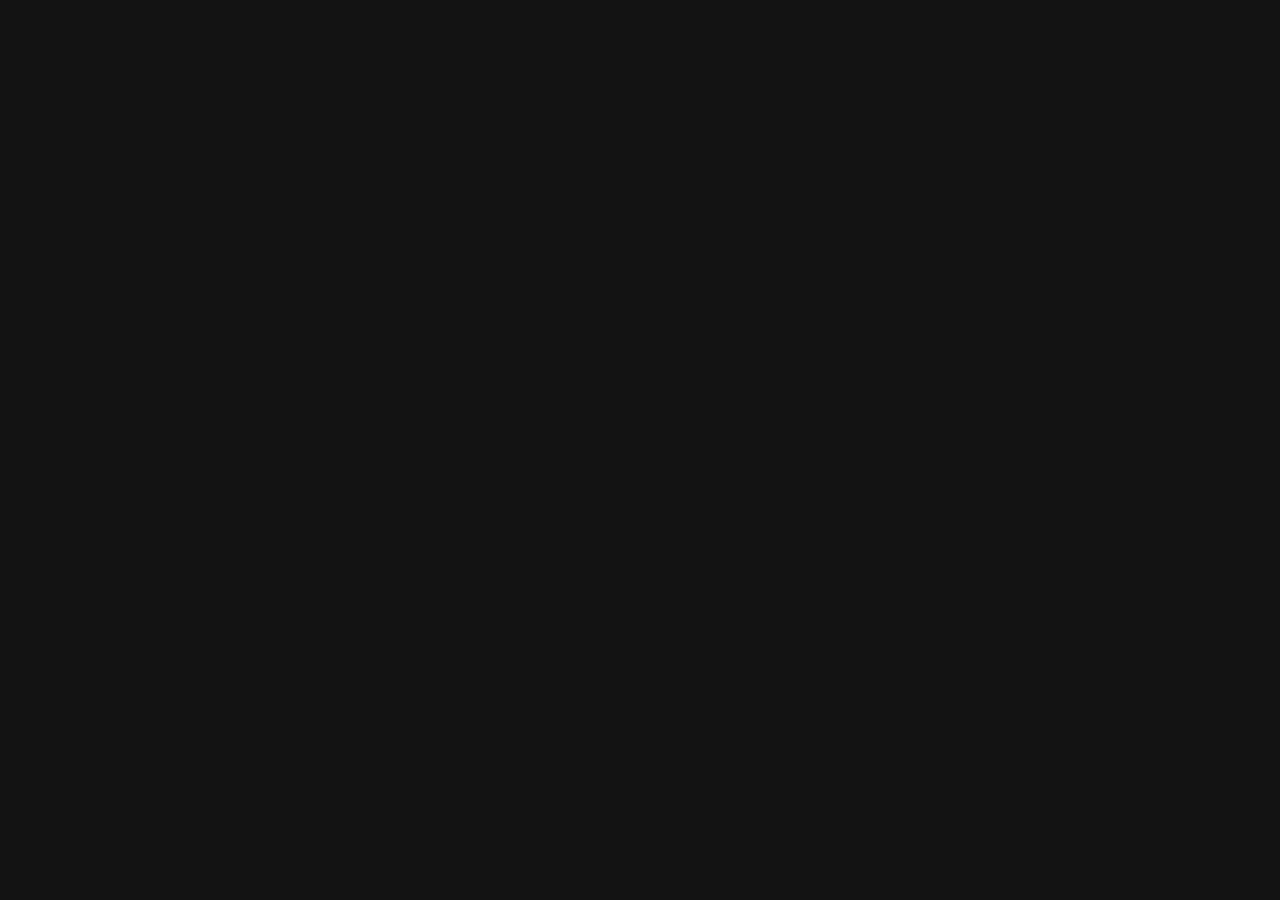
==== commit e5e333fc: "chore: misc changes to css + fix portfolio button" ====
--- a/index.html
+++ b/index.html
@@ -28,9 +28,6 @@
 	<script src="js/modernizr.js"></script>
 	<script src="js/pace.min.js"></script>
 
-   <!-- favicons
-	================================================== -->
-	<link rel="icon" type="image/png" href="favicon.png">
 
 </head>
 
@@ -71,7 +68,7 @@
 				<div class="col-twelve">
 
 					<h5>Hello, World.</h5>
-					<h1>I'm <span id="name">{name}</span></h1>
+					<h1>I'm <span id="name">Rumit Mehta</span></h1>
 
 					<p class="intro-position">
 						<span>Frontend-Developer</span><span>Backend-Developer</span><span>Devops-Engineer</span>
@@ -225,7 +222,7 @@
 
 		<div class="row button-section">
 			<div class="">
-				<a href="#resume" title="continue" class="button stroke smoothscroll">Projects</a>
+				<a href=#portfolio title="continue" class="button stroke smoothscroll">Projects</a>
 			</div>
 		</div>
 
@@ -240,15 +237,48 @@
 					<h5>Projects</h5>
 				</div>
 			</div>
-				<div class="row portfolio-content">
-					<div class="portfolio-centered" id ="portfolio-dynamic"></div>
-				</div>
+			<div class="row portfolio-content">
+				<div class="portfolio-centered" id ="portfolio-dynamic"></div>
+			</div>
 		</section>
 
+	<!-- Education Section 
+	================================================== -->
+		<section id="edu">
+			<div id="edu-start" class="row section-intro">
+				<div class="col-twelve">
+					<h5>Education</h5>
+				</div>
+			</div>
+			<div class="row edu-content">
+				<div class="edu-centered">
+					<svg id="edu-timeline" width="100%" viewBox="0 0 1000 100" preserveAspectRatio="none">
+						<defs>
+							<linearGradient id="edu-gradient" x1="0%" y1="0%" x2="100%" y2="0%">
+							  <stop offset="0%" style="stop-color:white; stop-opacity:1" />
+							  <stop offset="100%" style="stop-color:#EB5B00; stop-opacity:1" />
+							</linearGradient>
+						  </defs>
+						  
+						  <path d="M0,50 Q125,0 250,50 T500,50 T750,50 T1000,50" stroke="url(#edu-gradient)" fill="transparent" stroke-width="4"/>
+					</svg>
+					<div id="edu-icon-row">
+						<span class="icon-overlay icon-1"><i class="fa fa-pencil"></i></span>
+						<span class="icon-overlay icon-2"><i class="fa fa-laptop"></i></span>
+						<span class="icon-overlay icon-3"><i class="fa fa-university"></i></span>
+						<span class="icon-overlay highlight icon-4"><i class="fa fa-graduation-cap"></i></span>
+					</div>
+				</div> 
+				<div class="col-twelve"> 
+					<div class="edu-label"></div> <!-- dynamically add education -->
+				</div>				
+			</div>
+		</section> <!-- /education -->
+
 
 		<!-- services Section
 	================================================== -->
-		<section id="MORE">
+		<!-- <section id="MORE">
 
 			<div class="overlay"></div>
 
@@ -261,7 +291,7 @@
 
 
 			</div>
-		</div> <!-- /section-intro -->
+		</div> 
 
 		<div class="row services-content">
 
@@ -281,7 +311,7 @@
 
 					</div>
 
-				</div> <!-- /service --><div class="service">
+				</div> <div class="service">
 
 						<span class="icon"><i class="icon-earth"></i></span>
 
@@ -305,7 +335,7 @@
 					</ul>
 
 					</div>
-					</div> <!-- /services-list -->
+					</div> 
 
 				<div class="service">
 
@@ -321,7 +351,7 @@
 
 					</div>
 
-					</div> <!-- /service -->
+					</div> 
 
 					<div class="service">
 
@@ -337,13 +367,13 @@
 
 					</div>
 
-				</div> <!-- /service -->
-
-
-
-		</div> <!-- /services-content -->
-
-		</section> <!-- /services -->
+				</div> 
+
+
+
+		</div> 
+
+		</section>  -->
 
 
 		<!-- stats Section
@@ -353,91 +383,58 @@
 	<!-- contact
 	================================================== -->
 		<section id="contact">
-
+			<!-- Contact Intro -->
 			<div class="row section-intro">
-			<div class="col-twelve">
-
-				<h5>Contact</h5>
-				<h1>N'hésitez pas à me contacter.</h1>
-
-
-
-			</div>
-		</div> <!-- /section-intro -->
-
-		<div class="row contact-form">
-
-			<div class="col-twelve">
-
-				<!-- form -->
-				<form id="contactform" action="//formspree.io/m.aboualnasser@gmail.com" method="POST">
-
-		<input type="text" name="name" placeholder="Votre Nome">
-		<input type="email" name="_replyto" placeholder="Votre Mail">
-		<textarea name="message" placeholder="Votre Message"></textarea>
-		<input type="submit" value="Envoyez">
-	</form>
-								<!-- Form End -->
-
-				<!-- contact-warning -->
-				<div id="message-warning">
-				</div>
-				<!-- contact-success -->
-				<div id="message-success">
-				<i class="fa fa-check"></i>Your message was sent, thank you!<br>
-				</div>
-
-			</div> <!-- /col-twelve -->
-
-		</div> <!-- /contact-form -->
+				<div class="col-twelve"> <h5>Let's Get in touch</h5> </div>
+			</div>
 
 		<div class="row contact-info">
-
+			<!-- location -->
 			<div class="col-four tab-full">
 
 				<div class="icon">
-					<i class="icon-pin"></i>
-				</div>
-
-				<h5>Pour me contacter</h5>
-
-				<p>
-			2 rue barbes<br>
-				92120<br>
-				Montrouge
-				</p>
-
-			</div>
-
-			<div class="col-four tab-full collapse">
+					<i class="fa fa-map-marker"></i>
+				</div>
+
+				<h5>Location</h5>
+				<p id="location">{location}</p>	
+
+			</div>
+
+			<div class="col-four tab-full">
 
 				<div class="icon">
-					<i class="icon-mail"></i>
-				</div>
-
-				<h5>Envoyez-moi un e-mail</h5>
-
-				<p>m.aboualnasser@gmail.com
-
-
-				</p>
+					<i class="fa fa-envelope"></i>
+				</div>
+
+				<h5>E-Mail</h5>
+				<a id="email" href="mailto:rumitmehta@icloud.com"></a>
 
 			</div>
 
 			<div class="col-four tab-full">
 
 				<div class="icon">
-					<i class="icon-phone"></i>
-				</div>
-
-				<h5>Call Me At</h5>
-
-				<p>Phone:
-					+ 33 6 27 76 01 44<br>
-
-				</p>
-
-			</div>
+					<i class="fa fa-phone"></i>
+				</div>
+
+				<h5>Phone</h5>
+				<a id="whatsapp"></a>
+
+			</div>
+			
+			<!-- TODO: Connect it to both my calendar and their calendar -->
+			<!-- <div class="col-three tab-full">
+
+				<div class="icon">
+					<i class="fa fa-calendar"></i>
+				</div>
+				<h5>Calendar</h5>
+				<a id="calendar" href=""_blank">
+					Add to my Calendar
+				</a>
+				
+			</div> -->
 
 		</div> <!-- /contact-info -->
 
@@ -447,7 +444,7 @@
    <!-- footer
    ================================================== -->
 
-   <!-- <footer>
+   <footer>
      	<div class="row">
         <div class="col-six tab-full pull-right social">
 
@@ -460,7 +457,7 @@
 
    <div id="preloader">
     	<div id="loader"></div>
-   </div> -->
+   </div>
 
    <!-- Java Script
    ================================================== -->
--- a/css/main.css
+++ b/css/main.css
@@ -19,6 +19,7 @@
  *  11. about
  *  12. resume
  *  13. portfolio
+ *	13b. Education
  *  14. call-to-action section
  *  15. services
  *  16. stats
@@ -907,7 +908,7 @@
  */
 .stats-tabs {
 	padding: 0;
-	margin: 3rem 0;
+	margin:  0;
 }
 .stats-tabs li {
 	display: inline-block;
@@ -1139,8 +1140,10 @@
 	height: 40px;
 	margin-left: 20px;
 	margin-top: 13px;
-	display: block;
-	position: relative;
+	padding-top: 10px;
+	display: block;
+	position: relative;
+	transition: 0.5s ease;
 }
 .menu-toggle span {
 	display: block;
@@ -1157,7 +1160,7 @@
 	top: 50%;
 	bottom: auto;
 	left: auto;
-	transition: background 0.2s ease-in-out;
+	transition: 0.3s ease-in-out;
 }
 .menu-toggle:hover span{
 	opacity: 1;
@@ -1826,7 +1829,12 @@
 	position: relative;
 	height: 100%;
 	display: flex;
-	align-items: stretch;
+	flex-direction: row;
+	flex-wrap: wrap;
+}
+.portfolio-centered .col-six{
+	margin-top: 2rem;
+	margin-bottom: 2rem;
 }
 .portfolio-centered:before,
 .portfolio-centered:after {
@@ -1852,6 +1860,8 @@
 	position: relative;
 	clear: both;
 	height: 100%; /* make this the largest size possible for the row */
+	margin-top: 1rem;
+	margin-bottom: 1rem;
 }
 .portfolio-centered .portfolio-inner {
 	height: inherit;
@@ -2029,6 +2039,109 @@
 	}
 }
 
+
+/* 
+ *	13b. Education
+ * ------------------------------------------------------------------
+ */
+
+#edu {
+	background-color: #FFFFFF;
+	height: 100vh;
+	width: 100%;
+	overflow-y: auto;
+}
+.edu-centered {
+	display: flex;
+	position: relative;
+	width: 100%;
+	max-width: 1100px;
+	height: 100px;
+}
+#edu-timeline{
+	display: block;
+	margin: 0 auto;
+}
+.row.edu-content{
+	max-width: 1100px;
+	margin-top: 8rem;
+}
+.edu-content .col-twelve{
+	margin-top: 5rem;
+}
+.edu-label{
+	margin: 5rem;
+	position: relative;
+	background: #EEEEEE;
+	color: black;
+	padding: 1.5em;
+	background-clip: padding-box;
+	border-radius: 10px;
+}
+.edu-label h2{
+	display: flex;
+	justify-content: space-between;
+	margin-bottom: 0px;
+}
+.edu-label h2 span{
+	font-size: 12px;
+	font-style: italic;
+	font-weight: 100;
+}
+.edu-sublabel{
+	display: flex;
+	justify-content: space-between;
+	align-items: center;
+	text-align: left;
+	font-weight: 500;
+	margin: 0 0px 30px;
+	font-size: 12px;
+	font-style: italic;
+	vertical-align: top;
+}
+.edu-text ul{
+	margin: 0;
+}
+.edu-text ul li{
+	margin-bottom: 1.5rem;
+}
+#edu-icon-row{
+	position: absolute;
+	display: flex;
+	justify-content: space-between;
+	width: 100%;
+	height: inherit;
+}
+.icon-overlay{
+	position: absolute;
+	font-size: 2rem;
+	color: white;
+	background-color: black;
+	box-shadow: 0 0 0 5px #f2f3f7;
+	transform: translate(-50%, -50%);
+	height: 40px;
+	width: 40px;
+	border-radius: 50%;
+	display: flex;
+	justify-content: center;
+	align-items: center;
+	opacity: 0.4;
+	transition: 0.5s ease;
+}
+.icon-overlay.highlight{
+	opacity: 1;
+	box-shadow: 0 0 0 5px #EB5B00;
+}
+.icon-overlay:hover{
+	opacity: 1;
+}
+/* These are percentage-based for responsiveness */
+.icon-1 { left: 12.5%; top: -5%; }   /* ~125/1000 */
+.icon-2 { left: 37.5%; top: 105%; }   /* ~375/1000 */
+.icon-3 { left: 62.5%; top: -5%; }   /* ~625/1000 */
+.icon-4 { left: 87.5%; top: 105%; }   /* ~875/1000 */
+
+
 /**
  * transition effect for modal popup - (_layout.scss)
  * ------------------------------------------------------------------
@@ -2295,8 +2408,8 @@
  */
 #contact {
 	background: #151515;
-	padding-top: 12rem;
-	padding-bottom: 7.2rem;
+	padding-top: 7rem;
+	padding-bottom: 7rem;
 }
 #contact .section-intro h1 {
 	color: white;
@@ -2457,12 +2570,25 @@
 	font-family: "poppins-regular", sans-serif;
 	font-size: 1.5rem;
 	text-align: center;
+	transition: 0.5s;
+}
+.contact-info .col-three{
+	padding: 2rem;
+}
+.contact-info a{
+	color: #6e6e6e;
+}
+.contact-info a:hover{
+	color: #EB5B00;
+}
+.contact-info p{
+	margin-bottom: 0;
 }
 .contact-info .collapse {
 	padding: 0;
 }
 .contact-info .icon {
-	margin-bottom: 2.1rem;
+	margin-bottom: 0.5rem;
 }
 .contact-info .icon i {
 	font-size: 4.2rem;
@@ -2470,7 +2596,9 @@
 }
 .contact-info h5 {
 	color: #EB5B00;
-}
+	margin-bottom: 0.5rem;
+}
+
 
 
 /**
@@ -2536,7 +2664,7 @@
  * -------------------------------------------------------------------
  */
 footer {
-	padding-bottom: 3rem;
+	position: absolute;
 	font-size: 1.4rem;
 	font-family: "poppins-regular", sans-serif;
 }
@@ -2820,3 +2948,58 @@
 	gap: 0.5rem;
 	flex-wrap: wrap;
 }
+
+/* ===================================================================
+ * 21. Timeline Horizontal
+ * -------------------------------------------------------------------
+ */
+.timeline-horizontal {
+	display: flex;
+	overflow-x: auto;
+	padding: 2rem 0;
+	position: relative;
+  }
+  
+  .timeline-horizontal::before {
+	content: none;
+  }
+  
+  .timeline-horizontal .timeline-entry {
+	position: relative;
+	flex: 0 0 auto;
+	width: 250px;
+	margin: 0 2rem;
+	text-align: center;
+  }
+  
+  .timeline-horizontal .timeline-entry-inner {
+	position: relative;
+	z-index: 2;
+  }
+  
+  .timeline-horizontal .timeline-label {
+	background: #EEEEEE;
+	border-radius: 10px;
+	padding: 1rem;
+	margin-bottom: 2rem;
+	display: inline-block;
+	position: relative;
+  }
+  
+  .timeline-horizontal .timeline-entry:nth-child(even) .timeline-label {
+	margin-top: 4rem;
+	margin-bottom: 0;
+  }
+  
+  .timeline-horizontal .timeline-icon {
+	background: black;
+	color: white;
+	width: 30px;
+	height: 30px;
+	line-height: 30px;
+	border-radius: 50%;
+	margin: 1rem auto;
+	z-index: 2;
+	position: relative;
+  }
+  
